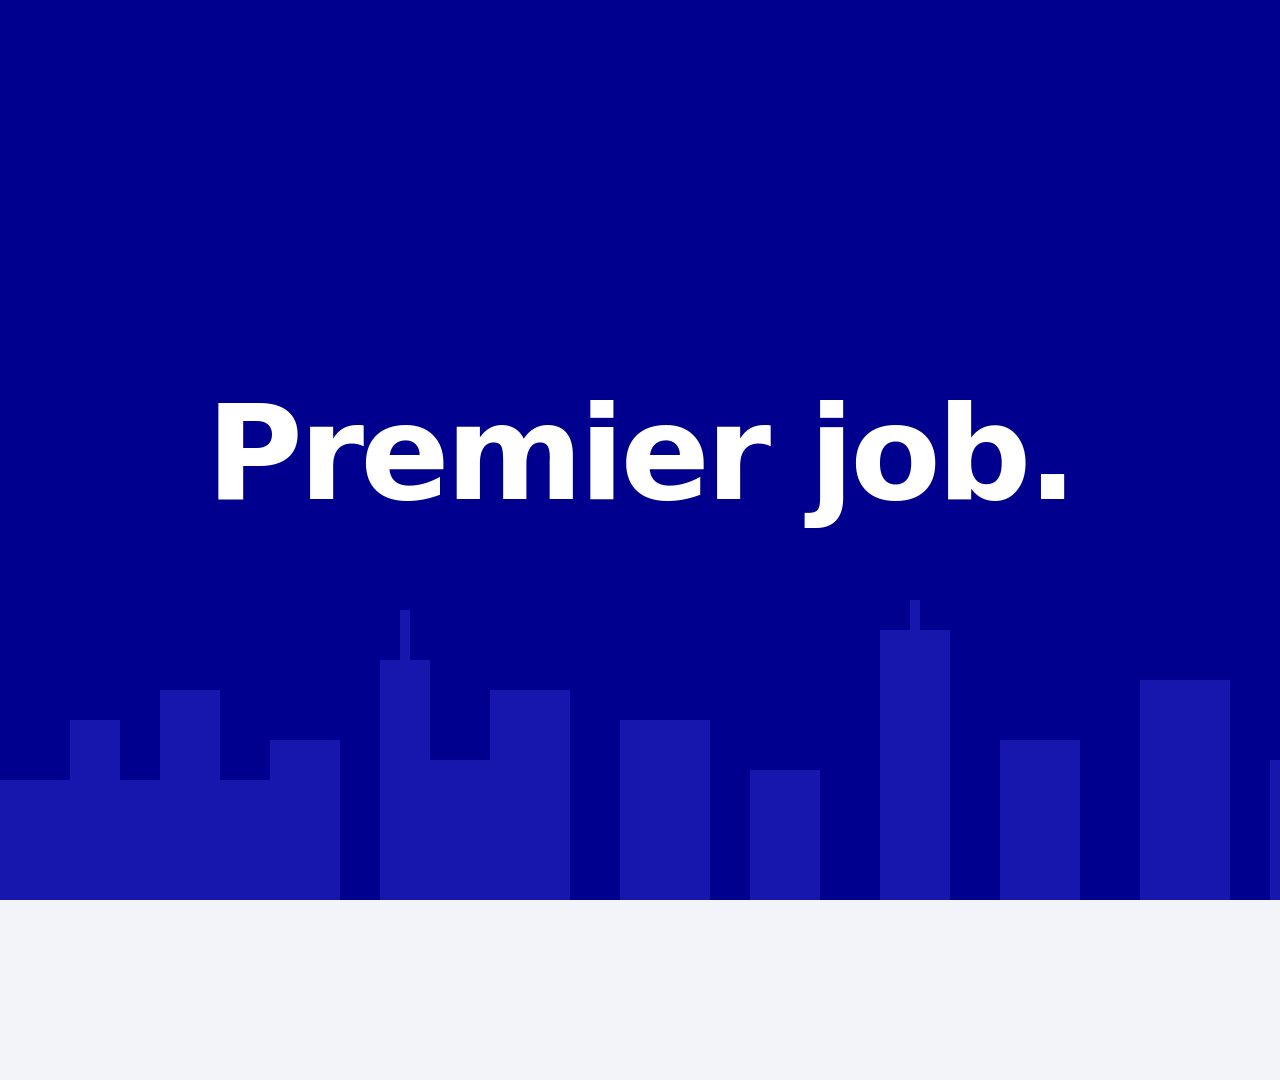
==== relais/motion/index.html @ 53fd3b64 "Add Relais by AXA motion design (29s MP4) and its source Frame-by-frame HTML animation rendered with" ====
<!doctype html>
<html lang="fr">
<head>
<meta charset="utf-8">
<title>Relais by AXA — Motion</title>
<style>
  :root {
    --axa: #00008F;
    --axa-deep: #00005B;
    --red: #FF1721;
    --ink: #0B0B3B;
    --muted: #5B5F7A;
    --paper: #F3F4FA;
  }
  * { box-sizing: border-box; margin: 0; padding: 0; }
  html, body { width: 1920px; height: 1080px; overflow: hidden; background: var(--paper); }
  body { font-family: "Inter", system-ui, sans-serif; color: var(--ink); -webkit-font-smoothing: antialiased; }
  #stage { position: absolute; inset: 0; overflow: hidden; background: var(--paper); }
  .abs { position: absolute; will-change: transform, opacity; }

  /* light background decor */
  #grid { inset: 0; background-image: radial-gradient(rgba(0,0,143,.10) 1.6px, transparent 1.6px); background-size: 36px 36px; }
  #blob { width: 1100px; height: 1100px; border-radius: 50%; background: radial-gradient(circle, rgba(0,0,143,.10), rgba(0,0,143,0) 65%); left: 0; top: 0; }
  #bignum { font-weight: 900; font-size: 560px; line-height: 1; color: rgba(0,0,143,.045); letter-spacing: -30px; top: 230px; }

  /* blue layer */
  #blue { inset: 0; background: var(--axa); z-index: 10; }
  #blue .sky { position: absolute; left: 0; right: 0; bottom: 0; height: 330px; opacity: .55; }
  #slash { z-index: 11; width: 260px; height: 2400px; background: var(--red); left: 0; top: -660px; }
  #slash2 { width: 2400px; height: 2400px; background: var(--axa); left: 0; top: -660px; }

  .word { font-weight: 800; color: #fff; font-size: 132px; letter-spacing: -4px; white-space: nowrap; }
  .mask { overflow: hidden; position: absolute; left: 0; right: 0; text-align: center; }
  .mask > div { display: inline-block; }
  .tagline { font-weight: 800; color: #fff; font-size: 104px; letter-spacing: -3px; line-height: 1.05; }
  .tagline em { font-style: normal; color: #fff; position: relative; }

  /* logo */
  .logo { color: #fff; }
  .logo .name { font-weight: 800; font-size: 200px; letter-spacing: -7px; line-height: 1; display: inline-block; vertical-align: top; }
  .logo .bar { display: inline-block; width: 44px; height: 168px; background: var(--red); transform: skewX(-18deg); margin-left: 34px; margin-top: 22px; vertical-align: top; transform-origin: bottom; }
  .logo .by { font-weight: 800; font-size: 64px; letter-spacing: -1px; margin-top: 4px; }

  /* phone */
  .phone { width: 408px; height: 852px; border-radius: 64px; background: #0E0E1A; padding: 14px;
           box-shadow: 0 60px 120px -30px rgba(0,0,80,.45), 0 30px 60px -30px rgba(0,0,0,.35), inset 0 0 0 2px #2A2A3A; }
  .phone .scr { position: relative; width: 380px; height: 824px; border-radius: 50px; overflow: hidden; background: #fff; }
  .phone .scr img { position: absolute; left: 0; top: 0; width: 380px; height: 824px; }
  .phone .island { position: absolute; left: 50%; top: 24px; width: 112px; height: 32px; margin-left: -56px; background: #0E0E1A; border-radius: 20px; z-index: 5; }
  .tap { width: 64px; height: 64px; margin: -32px 0 0 -32px; border-radius: 50%; background: rgba(255,23,33,.28); border: 3px solid rgba(255,23,33,.9); z-index: 6; }

  /* feature copy */
  .copy { width: 820px; top: 330px; }
  .copy .line { white-space: nowrap; }
  .copy .kicker { font-size: 26px; font-weight: 700; color: var(--red); letter-spacing: 1px; text-transform: uppercase; display: flex; align-items: center; gap: 18px; }
  .copy .kicker b { display: inline-block; width: 16px; height: 40px; background: var(--red); transform: skewX(-18deg); }
  .copy h2 { font-size: 74px; line-height: 1.02; font-weight: 800; letter-spacing: -3px; color: var(--axa); margin-top: 26px; }
  .copy p { font-size: 32px; line-height: 1.4; color: var(--muted); margin-top: 30px; font-weight: 500; }
  .line { display: block; }

  /* callouts */
  .callout { z-index: 5; background: #fff; border-radius: 26px; padding: 22px 28px; box-shadow: 0 30px 60px -20px rgba(0,0,90,.30); display: flex; gap: 18px; align-items: center; white-space: nowrap; }
  .callout .ic { width: 58px; height: 58px; border-radius: 18px; display: grid; place-items: center; font-size: 30px; font-weight: 800; color: #fff; flex: none; }
  .callout .t1 { font-size: 30px; font-weight: 800; color: var(--axa); letter-spacing: -.5px; }
  .callout .t2 { font-size: 20px; font-weight: 500; color: var(--muted); margin-top: 3px; }

  /* progress dots */
  #dots { left: 50%; bottom: 52px; transform: translateX(-50%); display: flex; gap: 12px; }
  #dots i { display: block; height: 8px; width: 8px; border-radius: 4px; background: rgba(0,0,143,.18); }

  /* outro */
  .outro-copy { color: #fff; }
  .outro-copy .tag { font-size: 60px; font-weight: 800; letter-spacing: -1.5px; line-height: 1.12; }
  .outro-copy .sub { font-size: 28px; font-weight: 500; opacity: .75; margin-top: 22px; }
  .pill { display: inline-block; margin-top: 46px; background: #fff; color: var(--axa); font-weight: 800; font-size: 28px; padding: 22px 44px; border-radius: 60px; }
</style>
</head>
<body>
<div id="stage">
  <!-- light scene background -->
  <div id="grid" class="abs"></div>
  <div id="blob" class="abs"></div>
  <div id="bignum" class="abs">01</div>

  <!-- feature copy blocks -->
  <div class="copy abs" id="c1">
    <div class="kicker"><b></b>01 · Ton moment de vie</div>
    <h2><span class="line">Une app qui</span><span class="line">s'adapte à toi.</span></h2>
    <p><span class="line">Premier appart, premier job, alternance,</span><span class="line">permis… Relais te propose la bonne</span><span class="line">protection au bon moment.</span></p>
  </div>
  <div class="copy abs" id="c2">
    <div class="kicker"><b></b>02 · Étape par étape</div>
    <h2><span class="line">Une étape à la fois.</span><span class="line">On s'occupe du reste.</span></h2>
    <p><span class="line">Tu vois ce qui est couvert, ce qu'il reste</span><span class="line">à faire, et tu souscris en un geste,</span><span class="line">seul·e ou à deux avec tes parents.</span></p>
  </div>
  <div class="copy abs" id="c3">
    <div class="kicker"><b></b>03 · Bouclier cyber</div>
    <h2><span class="line">Ta vie en ligne,</span><span class="line">sous surveillance.</span></h2>
    <p><span class="line">Fuite de données, mot de passe faible :</span><span class="line">Relais t'alerte et te dit quoi faire,</span><span class="line">dans l'ordre.</span></p>
  </div>
  <div class="copy abs" id="c4">
    <div class="kicker"><b></b>04 · J'ai un pépin</div>
    <h2><span class="line">Un problème ?</span><span class="line">C'est déclaré.</span></h2>
    <p><span class="line">Piratage, arnaque, dégât des eaux,</span><span class="line">accident : tu déclares en quelques taps</span><span class="line">et ta conseillère te rappelle.</span></p>
  </div>
  <div class="copy abs" id="c5">
    <div class="kicker"><b></b>05 · Espace famille</div>
    <h2><span class="line">Tes parents en relais.</span><span class="line">Toi aux commandes.</span></h2>
    <p><span class="line">Tu choisis ce qu'ils voient et qui paie</span><span class="line">quoi. Ton niveau d'autonomie grandit</span><span class="line">avec toi.</span></p>
  </div>

  <!-- outro side phones -->
  <div class="phone abs" id="phoneL"><div class="scr"><img src="screens/s05.png"></div><div class="island"></div></div>
  <div class="phone abs" id="phoneR"><div class="scr"><img src="screens/s15.png"></div><div class="island"></div></div>

  <!-- main phone -->
  <div class="phone abs" id="phone">
    <div class="scr" id="scr">
      <img id="s01" src="screens/s01.png"><img id="s02" src="screens/s02.png"><img id="s04" src="screens/s04.png">
      <img id="s06" src="screens/s06.png"><img id="s07" src="screens/s07.png"><img id="s08" src="screens/s08.png">
      <img id="s09" src="screens/s09.png"><img id="s10" src="screens/s10.png"><img id="s11" src="screens/s11.png">
      <img id="s12" src="screens/s12.png"><img id="s13" src="screens/s13.png">
      <div class="tap abs" id="tap"></div>
    </div>
    <div class="island"></div>
  </div>

  <!-- callouts -->
  <div class="callout abs" id="k1"><div class="ic" style="background:var(--axa)">5</div><div><div class="t1">moments de vie</div><div class="t2">ton app change avec toi</div></div></div>
  <div class="callout abs" id="k2"><div class="ic" style="background:var(--red)">€</div><div><div class="t1">2,20 €/mois</div><div class="t2">partagé avec Maman</div></div></div>
  <div class="callout abs" id="k3"><div class="ic" style="background:#FF8A00">!</div><div><div class="t1">2 alertes</div><div class="t2">Email · Mots de passe</div></div></div>
  <div class="callout abs" id="k4"><div class="ic" style="background:#1DB954">✓</div><div><div class="t1">Rappel en 2 min</div><div class="t2">par ta conseillère dédiée</div></div></div>
  <div class="callout abs" id="k5"><div class="ic" style="background:var(--axa);font-size:21px">30%</div><div><div class="t1">d'autonomie</div><div class="t2">Toi 19,80 € · Parents 45,20 €</div></div></div>

  <div id="dots" class="abs"><i></i><i></i><i></i><i></i><i></i></div>

  <!-- blue layer: intro + outro -->
  <div id="blue" class="abs">
    <svg class="sky" viewBox="0 0 1920 330" preserveAspectRatio="none">
      <path fill="#2B2BC9" d="M0 [base64]"/>
    </svg>
    <div class="mask abs" id="w1" style="top:400px"><div class="word">Premier appart.</div></div>
    <div class="mask abs" id="w2" style="top:400px"><div class="word">Premier job.</div></div>
    <div class="mask abs" id="w3" style="top:400px"><div class="word">Alternance.</div></div>
    <div class="mask abs" id="w4" style="top:400px"><div class="word">Permis.</div></div>
    <div class="mask abs" id="w5" style="top:400px"><div class="word">Départ à l'étranger.</div></div>
    <div class="mask abs" id="t1" style="top:360px"><div class="tagline">Ta vie change,</div></div>
    <div class="mask abs" id="t2" style="top:480px"><div class="tagline">ta protection aussi.</div></div>
    <div class="abs logo" id="logo" style="left:0;top:0">
      <div><span class="name">Relais</span><span class="bar" id="logobar"></span></div>
      <div class="by">by AXA</div>
    </div>
    <div class="abs" id="intro-sub" style="left:0;right:0;top:770px;text-align:center;color:#fff;font-size:34px;font-weight:500;opacity:.85">
      L'app qui t'accompagne de tes parents vers ton autonomie.
    </div>
    <div class="abs outro-copy" id="outro" style="left:170px;top:470px">
      <div class="tag">À toi de jouer.<br>On reste là.</div>
      <div class="sub">Relais t'accompagne pas à pas, à ton rythme.</div>
      <div class="pill">Bientôt sur iOS &amp; Android</div>
    </div>
  </div>
  <div id="slash2" class="abs"></div>
  <div id="slash" class="abs"></div>
</div>

<script>
const $ = id => document.getElementById(id);
const clamp = (v, a = 0, b = 1) => Math.min(b, Math.max(a, v));
const seg = (t, a, b) => clamp((t - a) / (b - a));
const lerp = (a, b, p) => a + (b - a) * p;
const eOut = p => 1 - Math.pow(1 - p, 3);
const eIn = p => p * p * p;
const eIO = p => p < .5 ? 4 * p * p * p : 1 - Math.pow(-2 * p + 2, 3) / 2;
const eBack = p => { const c = 1.7, c3 = c + 1; return 1 + c3 * Math.pow(p - 1, 3) + c * Math.pow(p - 1, 2); };
const set = (el, tf, op) => { el.style.transform = tf; if (op !== undefined) el.style.opacity = op; };

const DURATION = 29;
const PX = 380 / 285; // screen-sheet px -> phone px

// ---------- phone screen timeline ----------
// [time the transition starts, screen id, tap {x,y} in sheet px or null]
const flow = [
  [0,     's01', null],
  [7.55,  's02', [143, 524]],
  [9.55,  's04', [142, 192]],
  [11.7,  's06', [144, 155]],
  [12.75, 's07', [143, 467]],
  [13.65, 's08', [143, 469]],
  [14.55, 's09', null],
  [16.05, 's10', [144, 305]],
  [18.55, 's11', null],
  [20.05, 's12', [208, 184]],
  [22.55, 's13', null],
];
const SLIDE = 0.5, TAP = 0.45;
const allScreens = flow.map(f => f[1]);

function renderScreens(t) {
  let cur = 0;
  for (let i = 0; i < flow.length; i++) if (t >= flow[i][0]) cur = i;
  allScreens.forEach((id, i) => {
    const el = $(id);
    if (i === cur) {
      const p = i === 0 ? 1 : eIO(seg(t, flow[i][0], flow[i][0] + SLIDE));
      set(el, `translateX(${(1 - p) * 380}px)`, 1);
      el.style.zIndex = 2;
    } else if (i === cur - 1) {
      const p = eIO(seg(t, flow[cur][0], flow[cur][0] + SLIDE));
      set(el, `translateX(${-p * 120}px)`, 1 - p * 0.5);
      el.style.zIndex = 1;
    } else { el.style.opacity = 0; el.style.zIndex = 0; }
  });
  // tap ripple shortly before a transition
  const tap = $('tap'); tap.style.opacity = 0;
  for (const [time, , pos] of flow) {
    if (!pos) continue;
    const a = time - TAP, p = seg(t, a, time + 0.1);
    if (p > 0 && p < 1) {
      tap.style.left = pos[0] * PX + 'px'; tap.style.top = pos[1] * PX + 'px';
      const s = p < .4 ? lerp(1.4, .8, eOut(p / .4)) : lerp(.8, 1.6, (p - .4) / .6);
      set(tap, `scale(${s})`, p < .4 ? eOut(p / .4) : 1 - (p - .4) / .6);
    }
  }
}

// ---------- feature scenes ----------
const RIGHT = 1350, LEFT = 570, CY = 540;
// [start, end, phone side, copy id, callout id]
const scenes = [
  [6.0, 10.5, 'R', 'c1', 'k1'],
  [10.5, 14.5, 'L', 'c2', 'k2'],
  [14.5, 18.5, 'R', 'c3', 'k3'],
  [18.5, 22.5, 'L', 'c4', 'k4'],
  [22.5, 26.0, 'R', 'c5', 'k5'],
];
const calloutAt = { k1: 7.0, k2: 13.95, k3: 15.2, k4: 20.7, k5: 23.3 };
const calloutPos = {   // relative to phone centre
  k1: [130, 230], k2: [-470, 220], k3: [125, -230], k4: [-480, -90], k5: [125, 200],
};

function phoneX(t) {
  // move between sides at each scene boundary
  let x = RIGHT;
  for (let i = 1; i < scenes.length; i++) {
    const b = scenes[i][0];
    const from = scenes[i - 1][2] === 'R' ? RIGHT : LEFT;
    const to = scenes[i][2] === 'R' ? RIGHT : LEFT;
    if (t >= b - 0.35) x = lerp(from, to, eIO(seg(t, b - 0.35, b + 0.45)));
  }
  return x;
}

function renderCopy(t) {
  scenes.forEach(([a, b, side, id], i) => {
    const el = $(id);
    const x = side === 'R' ? 190 : 1020;
    el.style.left = x + 'px';
    const last = i === scenes.length - 1;
    const outP = last ? 0 : eIn(seg(t, b - 0.4, b));
    const lines = el.querySelectorAll('.kicker, .line');
    lines.forEach((ln, j) => {
      const p = eOut(seg(t, a + 0.25 + j * 0.06, a + 0.85 + j * 0.06));
      set(ln, `translateY(${(1 - p) * 50}px)`, p * (1 - outP));
    });
    el.style.transform = `translateX(${(side === 'R' ? -1 : 1) * outP * 60}px)`;
    el.style.opacity = t > a - 0.1 && t < b + 0.1 || last ? 1 : 0;
  });
  // big background number
  let idx = 0; scenes.forEach((s, i) => { if (t >= s[0]) idx = i; });
  const s = scenes[idx];
  const p = eOut(seg(t, s[0], s[0] + 0.9));
  const bn = $('bignum');
  bn.textContent = '0' + (idx + 1);
  bn.style.left = (s[2] === 'R' ? 1000 : 120) + 'px';
  set(bn, `translateY(${(1 - p) * 80}px)`, p);
  // dots
  [...$('dots').children].forEach((d, i) => {
    const on = i === idx;
    d.style.width = on ? '44px' : '8px';
    d.style.background = on ? 'var(--axa)' : 'rgba(0,0,143,.18)';
  });
}

function renderCallouts(t, px, py, phoneOp) {
  scenes.forEach(([a, b, side, , k]) => {
    const el = $(k);
    const at = calloutAt[k];
    const pin = eBack(seg(t, at, at + 0.55));
    const pout = k === 'k5' ? eIn(seg(t, 25.4, 25.8)) : eIn(seg(t, b - 0.45, b - 0.1));
    let [dx, dy] = calloutPos[k];
    const float = Math.sin((t - at) * 2.2) * 6;
    el.style.left = (px + dx) + 'px'; el.style.top = (py + dy) + 'px';
    set(el, `translateY(${float + (1 - clamp(pin)) * 40}px) scale(${lerp(.6, 1, pin) * (1 - pout * .3)})`,
        clamp(seg(t, at, at + 0.25)) * (1 - pout));
  });
}

// ---------- master render ----------
function render(t) {
  // ===== INTRO (blue) =====
  const words = ['w1', 'w2', 'w3', 'w4', 'w5'];
  const wStart = 0.25, wDur = 0.58;
  words.forEach((id, i) => {
    const a = wStart + i * wDur, inner = $(id).firstElementChild;
    const pin = eOut(seg(t, a, a + 0.28));
    const pout = eIn(seg(t, a + wDur - 0.16, a + wDur + 0.06));
    const isLast = i === words.length - 1;
    set(inner, `translateY(${(1 - pin) * 160 - (isLast ? 0 : pout * 160)}px)`, isLast ? 1 - eIn(seg(t, 3.15, 3.35)) : 1);
    $(id).style.opacity = t >= a && t < a + wDur + 0.1 + (isLast ? 0.3 : 0) ? 1 : 0;
    $(id).style.height = '170px';
  });
  ['t1', 't2'].forEach((id, i) => {
    const a = 3.35 + i * 0.18, inner = $(id).firstElementChild;
    const p = eOut(seg(t, a, a + 0.45));
    const out = eIn(seg(t, 4.55, 4.85));
    set(inner, `translateY(${(1 - p) * 130 - out * 130}px)`, 1);
    $(id).style.height = '125px';
    $(id).style.opacity = t > a && t < 4.9 ? 1 : 0;
  });

  // logo build 4.75 -> 6.0
  const logo = $('logo');
  const lp = eOut(seg(t, 4.75, 5.25));
  const logoOutro = eOut(seg(t, 26.55, 27.25));
  const inIntro = t < 6.3;
  if (inIntro) {
    logo.style.left = '0px'; logo.style.right = '0px'; logo.style.top = '330px'; logo.style.textAlign = 'center';
    set(logo, `translateY(${(1 - lp) * 60}px) scale(${lerp(.92, 1, lp)})`, lp);
  } else {
    logo.style.left = '170px'; logo.style.right = 'auto'; logo.style.top = '170px'; logo.style.textAlign = 'left';
    set(logo, `translateY(${(1 - logoOutro) * 50}px) scale(.82)`, logoOutro);
    logo.style.transformOrigin = 'left top';
  }
  const bar = $('logobar');
  const bp = inIntro ? eBack(seg(t, 4.95, 5.35)) : eBack(seg(t, 26.8, 27.2));
  bar.style.transform = `skewX(-18deg) scaleY(${bp})`;
  const sub = $('intro-sub');
  set(sub, `translateY(${(1 - eOut(seg(t, 5.15, 5.6))) * 30}px)`, eOut(seg(t, 5.15, 5.6)) * (t < 6.3 ? 1 : 0));

  // blue layer: wipe out at 5.85 -> 6.35 (diagonal red slash), wipe back at 25.8 -> 26.4
  const blue = $('blue'), slash = $('slash'), slash2 = $('slash2');
  const wipeOut = eIO(seg(t, 5.85, 6.45));
  const wipeIn = eIO(seg(t, 25.75, 26.45));
  slash2.style.opacity = 0;
  if (t < 6.5) {
    blue.style.clipPath = `polygon(${wipeOut * 2600 - 400}px 0, 1920px 0, 1920px 1080px, ${wipeOut * 2600 - 750}px 1080px)`;
    slash.style.opacity = wipeOut > 0 && wipeOut < 1 ? 1 : 0;
    set(slash, `translateX(${wipeOut * 2600 - 560}px) skewX(-18deg)`);
  } else if (t >= 25.75) {
    const x = 2350 - wipeIn * 2700;
    blue.style.clipPath = `polygon(${x + 350}px 0, 1920px 0, 1920px 1080px, ${x}px 1080px)`;
    slash.style.opacity = wipeIn > 0 && wipeIn < 1 ? 1 : 0;
    set(slash, `translateX(${x - 30}px) skewX(-18deg)`);
  } else {
    blue.style.clipPath = 'polygon(2000px 0, 2000px 0, 2000px 1080px, 2000px 1080px)';
    slash.style.opacity = 0;
  }
  // skyline + intro elements only in intro; outro copy only in outro
  blue.querySelector('.sky').style.opacity = t < 6.5 ? .55 : .35;
  const oc = $('outro');
  const op = eOut(seg(t, 26.9, 27.5));
  set(oc, `translateY(${(1 - op) * 40}px)`, t > 25 ? op : 0);
  oc.querySelector('.pill').style.opacity = eOut(seg(t, 27.35, 27.8));

  // ===== FEATURE SCENES =====
  // phone flies in 5.9 -> 6.7
  const fly = eOut(seg(t, 5.95, 6.85));
  let px = phoneX(t), py = CY + (1 - fly) * 900;
  let rot = (1 - fly) * 12;
  let scale = 1;
  // outro: phone to centre-right with siblings, above the blue
  const o = eIO(seg(t, 25.95, 26.85));
  const OX = 1330;
  px = lerp(px, OX, o); scale = lerp(1, .9, o);
  const ph = $('phone');
  ph.style.left = (px - 204) + 'px'; ph.style.top = (py - 426) + 'px';
  set(ph, `rotate(${rot}deg) scale(${scale})`, 1);
  ph.style.zIndex = t > 25.9 ? 30 : 3;
  // swap main screen to home for the outro hero
  if (t > 26.2) { allScreens.forEach(id => { $(id).style.opacity = id === 's04' ? 1 : 0; $(id).style.transform = 'none'; $(id).style.zIndex = id === 's04' ? 3 : 0; }); $('tap').style.opacity = 0; }
  else renderScreens(t);
  // side phones in outro
  const sp = eOut(seg(t, 26.6, 27.4));
  [['phoneL', -1], ['phoneR', 1]].forEach(([id, s]) => {
    const el = $(id);
    el.style.left = (OX - 204) + 'px'; el.style.top = (CY - 426) + 'px';
    el.style.zIndex = 29;
    set(el, `translateX(${s * sp * 300}px) translateY(${sp * 40}px) rotate(${s * sp * 9}deg) scale(.8)`, t > 26.4 ? clamp(sp * 2) : 0);
  });
  // gentle idle float on outro
  if (t > 27.4) {
    const f = Math.sin((t - 27.4) * 1.6) * 8;
    ph.style.transform += ` translateY(${f}px)`;
  }

  renderCopy(t);
  renderCallouts(t, px, py, fly);
  const featVis = t > 5.8 && t < 26.6 ? 1 : 0;
  scenes.forEach(s => { if (!featVis) $(s[3]).style.opacity = 0; });
  $('dots').style.opacity = clamp(seg(t, 6.3, 6.8)) * (1 - seg(t, 25.6, 25.9));
  $('bignum').style.opacity = featVis ? $('bignum').style.opacity : 0;
  // background blob drifts with phone
  const bl = $('blob');
  bl.style.left = (px - 550) + 'px'; bl.style.top = (CY - 550) + 'px';

  // fade to blue at the very end
  $('stage').style.filter = 'none';
}

window.render = render;
window.DURATION = DURATION;
const q = new URLSearchParams(location.search);
if (q.has('t')) render(parseFloat(q.get('t')));
else { // live preview loop
  const t0 = performance.now();
  const loop = () => { render(((performance.now() - t0) / 1000) % DURATION); requestAnimationFrame(loop); };
  loop();
}
</script>
</body>
</html>
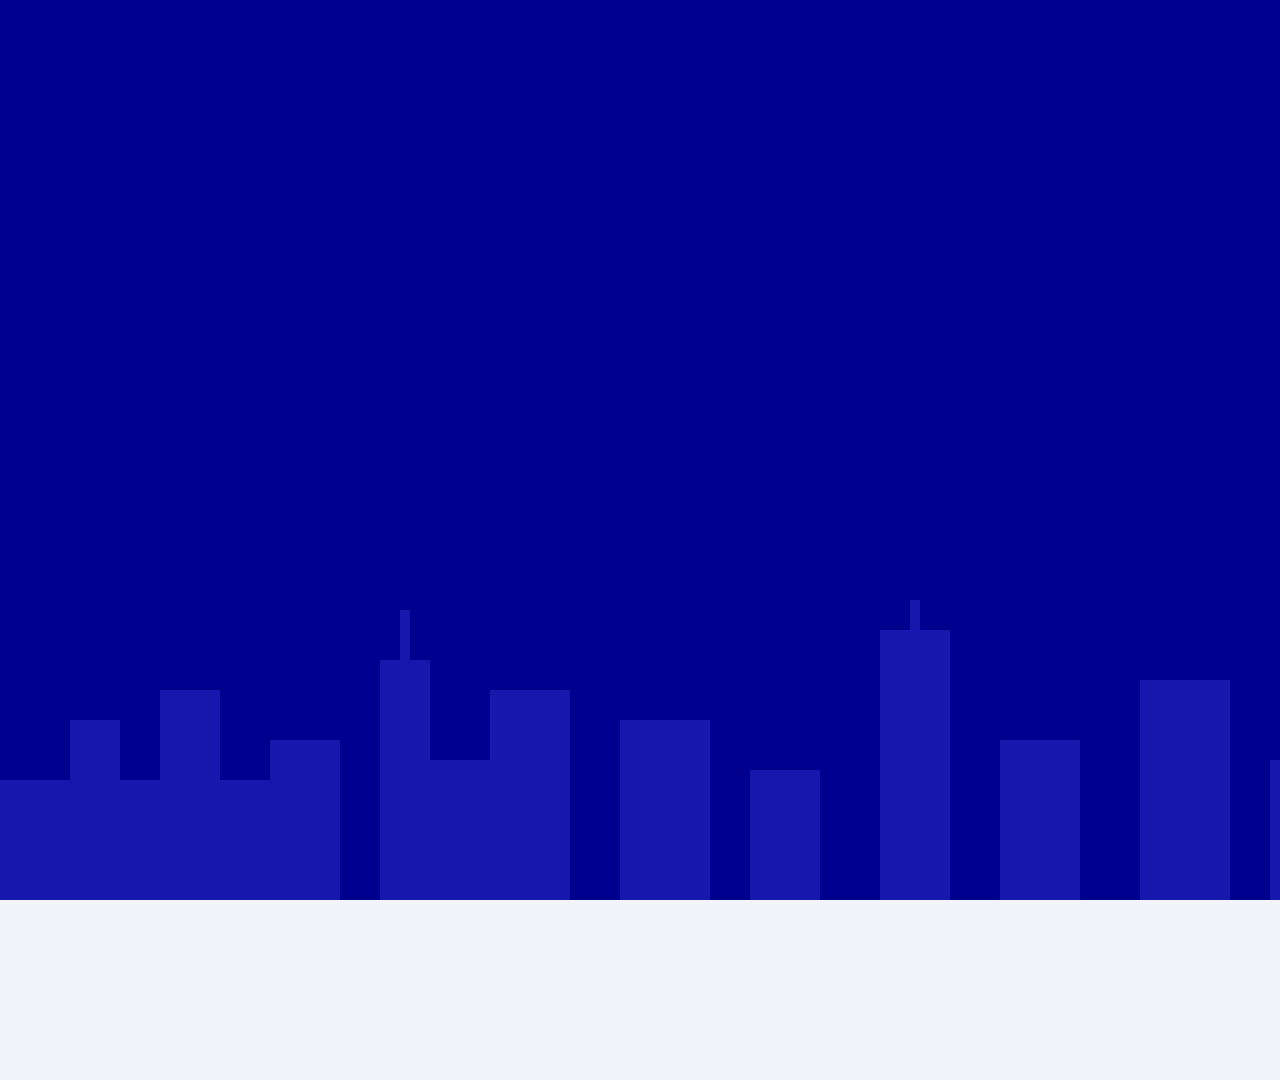
==== commit c6caf5cd: "Relais motion: fewer words, slower pacing Keep only key notions (one short title per scene), drop pa" ====
--- a/relais/motion/index.html
+++ b/relais/motion/index.html
@@ -6,10 +6,8 @@
 <style>
   :root {
     --axa: #00008F;
-    --axa-deep: #00005B;
     --red: #FF1721;
     --ink: #0B0B3B;
-    --muted: #5B5F7A;
     --paper: #F3F4FA;
   }
   * { box-sizing: border-box; margin: 0; padding: 0; }
@@ -27,13 +25,11 @@
   #blue { inset: 0; background: var(--axa); z-index: 10; }
   #blue .sky { position: absolute; left: 0; right: 0; bottom: 0; height: 330px; opacity: .55; }
   #slash { z-index: 11; width: 260px; height: 2400px; background: var(--red); left: 0; top: -660px; }
-  #slash2 { width: 2400px; height: 2400px; background: var(--axa); left: 0; top: -660px; }
-
-  .word { font-weight: 800; color: #fff; font-size: 132px; letter-spacing: -4px; white-space: nowrap; }
+
+  .word { font-weight: 800; color: #fff; font-size: 140px; letter-spacing: -4px; white-space: nowrap; }
   .mask { overflow: hidden; position: absolute; left: 0; right: 0; text-align: center; }
   .mask > div { display: inline-block; }
-  .tagline { font-weight: 800; color: #fff; font-size: 104px; letter-spacing: -3px; line-height: 1.05; }
-  .tagline em { font-style: normal; color: #fff; position: relative; }
+  .tagline { font-weight: 800; color: #fff; font-size: 110px; letter-spacing: -3px; line-height: 1.05; }
 
   /* logo */
   .logo { color: #fff; }
@@ -49,20 +45,12 @@
   .phone .island { position: absolute; left: 50%; top: 24px; width: 112px; height: 32px; margin-left: -56px; background: #0E0E1A; border-radius: 20px; z-index: 5; }
   .tap { width: 64px; height: 64px; margin: -32px 0 0 -32px; border-radius: 50%; background: rgba(255,23,33,.28); border: 3px solid rgba(255,23,33,.9); z-index: 6; }
 
-  /* feature copy */
-  .copy { width: 820px; top: 330px; }
-  .copy .line { white-space: nowrap; }
-  .copy .kicker { font-size: 26px; font-weight: 700; color: var(--red); letter-spacing: 1px; text-transform: uppercase; display: flex; align-items: center; gap: 18px; }
-  .copy .kicker b { display: inline-block; width: 16px; height: 40px; background: var(--red); transform: skewX(-18deg); }
-  .copy h2 { font-size: 74px; line-height: 1.02; font-weight: 800; letter-spacing: -3px; color: var(--axa); margin-top: 26px; }
-  .copy p { font-size: 32px; line-height: 1.4; color: var(--muted); margin-top: 30px; font-weight: 500; }
-  .line { display: block; }
-
-  /* callouts */
-  .callout { z-index: 5; background: #fff; border-radius: 26px; padding: 22px 28px; box-shadow: 0 30px 60px -20px rgba(0,0,90,.30); display: flex; gap: 18px; align-items: center; white-space: nowrap; }
-  .callout .ic { width: 58px; height: 58px; border-radius: 18px; display: grid; place-items: center; font-size: 30px; font-weight: 800; color: #fff; flex: none; }
-  .callout .t1 { font-size: 30px; font-weight: 800; color: var(--axa); letter-spacing: -.5px; }
-  .callout .t2 { font-size: 20px; font-weight: 500; color: var(--muted); margin-top: 3px; }
+  /* feature copy: number + key notion only */
+  .copy { width: 820px; top: 400px; }
+  .copy .num { font-size: 30px; font-weight: 800; color: var(--red); letter-spacing: 1px; display: flex; align-items: center; gap: 18px; }
+  .copy .num b { display: inline-block; width: 16px; height: 42px; background: var(--red); transform: skewX(-18deg); }
+  .copy h2 { font-size: 104px; line-height: 1.02; font-weight: 800; letter-spacing: -4px; color: var(--axa); margin-top: 26px; }
+  .copy .line { display: block; white-space: nowrap; }
 
   /* progress dots */
   #dots { left: 50%; bottom: 52px; transform: translateX(-50%); display: flex; gap: 12px; }
@@ -70,43 +58,30 @@
 
   /* outro */
   .outro-copy { color: #fff; }
-  .outro-copy .tag { font-size: 60px; font-weight: 800; letter-spacing: -1.5px; line-height: 1.12; }
-  .outro-copy .sub { font-size: 28px; font-weight: 500; opacity: .75; margin-top: 22px; }
-  .pill { display: inline-block; margin-top: 46px; background: #fff; color: var(--axa); font-weight: 800; font-size: 28px; padding: 22px 44px; border-radius: 60px; }
+  .outro-copy .tag { font-size: 72px; font-weight: 800; letter-spacing: -2px; line-height: 1.1; }
 </style>
 </head>
 <body>
 <div id="stage">
-  <!-- light scene background -->
   <div id="grid" class="abs"></div>
   <div id="blob" class="abs"></div>
   <div id="bignum" class="abs">01</div>
 
-  <!-- feature copy blocks -->
   <div class="copy abs" id="c1">
-    <div class="kicker"><b></b>01 · Ton moment de vie</div>
-    <h2><span class="line">Une app qui</span><span class="line">s'adapte à toi.</span></h2>
-    <p><span class="line">Premier appart, premier job, alternance,</span><span class="line">permis… Relais te propose la bonne</span><span class="line">protection au bon moment.</span></p>
+    <div class="num"><b></b>01</div>
+    <h2><span class="line">Avance</span><span class="line">étape par étape.</span></h2>
   </div>
   <div class="copy abs" id="c2">
-    <div class="kicker"><b></b>02 · Étape par étape</div>
-    <h2><span class="line">Une étape à la fois.</span><span class="line">On s'occupe du reste.</span></h2>
-    <p><span class="line">Tu vois ce qui est couvert, ce qu'il reste</span><span class="line">à faire, et tu souscris en un geste,</span><span class="line">seul·e ou à deux avec tes parents.</span></p>
+    <div class="num"><b></b>02</div>
+    <h2><span class="line">Ton bouclier</span><span class="line">cyber.</span></h2>
   </div>
   <div class="copy abs" id="c3">
-    <div class="kicker"><b></b>03 · Bouclier cyber</div>
-    <h2><span class="line">Ta vie en ligne,</span><span class="line">sous surveillance.</span></h2>
-    <p><span class="line">Fuite de données, mot de passe faible :</span><span class="line">Relais t'alerte et te dit quoi faire,</span><span class="line">dans l'ordre.</span></p>
+    <div class="num"><b></b>03</div>
+    <h2><span class="line">Un pépin ?</span><span class="line">On gère.</span></h2>
   </div>
   <div class="copy abs" id="c4">
-    <div class="kicker"><b></b>04 · J'ai un pépin</div>
-    <h2><span class="line">Un problème ?</span><span class="line">C'est déclaré.</span></h2>
-    <p><span class="line">Piratage, arnaque, dégât des eaux,</span><span class="line">accident : tu déclares en quelques taps</span><span class="line">et ta conseillère te rappelle.</span></p>
-  </div>
-  <div class="copy abs" id="c5">
-    <div class="kicker"><b></b>05 · Espace famille</div>
-    <h2><span class="line">Tes parents en relais.</span><span class="line">Toi aux commandes.</span></h2>
-    <p><span class="line">Tu choisis ce qu'ils voient et qui paie</span><span class="line">quoi. Ton niveau d'autonomie grandit</span><span class="line">avec toi.</span></p>
+    <div class="num"><b></b>04</div>
+    <h2><span class="line">Tes parents</span><span class="line">en relais.</span></h2>
   </div>
 
   <!-- outro side phones -->
@@ -116,23 +91,16 @@
   <!-- main phone -->
   <div class="phone abs" id="phone">
     <div class="scr" id="scr">
-      <img id="s01" src="screens/s01.png"><img id="s02" src="screens/s02.png"><img id="s04" src="screens/s04.png">
-      <img id="s06" src="screens/s06.png"><img id="s07" src="screens/s07.png"><img id="s08" src="screens/s08.png">
-      <img id="s09" src="screens/s09.png"><img id="s10" src="screens/s10.png"><img id="s11" src="screens/s11.png">
-      <img id="s12" src="screens/s12.png"><img id="s13" src="screens/s13.png">
+      <img id="s02" src="screens/s02.png"><img id="s04" src="screens/s04.png"><img id="s06" src="screens/s06.png">
+      <img id="s09" src="screens/s09.png"><img id="s10" src="screens/s10.png">
+      <img id="s11" src="screens/s11.png"><img id="s12" src="screens/s12.png">
+      <img id="s13" src="screens/s13.png">
       <div class="tap abs" id="tap"></div>
     </div>
     <div class="island"></div>
   </div>
 
-  <!-- callouts -->
-  <div class="callout abs" id="k1"><div class="ic" style="background:var(--axa)">5</div><div><div class="t1">moments de vie</div><div class="t2">ton app change avec toi</div></div></div>
-  <div class="callout abs" id="k2"><div class="ic" style="background:var(--red)">€</div><div><div class="t1">2,20 €/mois</div><div class="t2">partagé avec Maman</div></div></div>
-  <div class="callout abs" id="k3"><div class="ic" style="background:#FF8A00">!</div><div><div class="t1">2 alertes</div><div class="t2">Email · Mots de passe</div></div></div>
-  <div class="callout abs" id="k4"><div class="ic" style="background:#1DB954">✓</div><div><div class="t1">Rappel en 2 min</div><div class="t2">par ta conseillère dédiée</div></div></div>
-  <div class="callout abs" id="k5"><div class="ic" style="background:var(--axa);font-size:21px">30%</div><div><div class="t1">d'autonomie</div><div class="t2">Toi 19,80 € · Parents 45,20 €</div></div></div>
-
-  <div id="dots" class="abs"><i></i><i></i><i></i><i></i><i></i></div>
+  <div id="dots" class="abs"><i></i><i></i><i></i><i></i></div>
 
   <!-- blue layer: intro + outro -->
   <div id="blue" class="abs">
@@ -141,25 +109,17 @@
     </svg>
     <div class="mask abs" id="w1" style="top:400px"><div class="word">Premier appart.</div></div>
     <div class="mask abs" id="w2" style="top:400px"><div class="word">Premier job.</div></div>
-    <div class="mask abs" id="w3" style="top:400px"><div class="word">Alternance.</div></div>
-    <div class="mask abs" id="w4" style="top:400px"><div class="word">Permis.</div></div>
-    <div class="mask abs" id="w5" style="top:400px"><div class="word">Départ à l'étranger.</div></div>
-    <div class="mask abs" id="t1" style="top:360px"><div class="tagline">Ta vie change,</div></div>
+    <div class="mask abs" id="w3" style="top:400px"><div class="word">Permis.</div></div>
+    <div class="mask abs" id="t1" style="top:355px"><div class="tagline">Ta vie change,</div></div>
     <div class="mask abs" id="t2" style="top:480px"><div class="tagline">ta protection aussi.</div></div>
     <div class="abs logo" id="logo" style="left:0;top:0">
       <div><span class="name">Relais</span><span class="bar" id="logobar"></span></div>
       <div class="by">by AXA</div>
     </div>
-    <div class="abs" id="intro-sub" style="left:0;right:0;top:770px;text-align:center;color:#fff;font-size:34px;font-weight:500;opacity:.85">
-      L'app qui t'accompagne de tes parents vers ton autonomie.
+    <div class="abs outro-copy" id="outro" style="left:170px;top:520px">
+      <div class="tag">À toi de jouer.<br>On reste là.</div>
     </div>
-    <div class="abs outro-copy" id="outro" style="left:170px;top:470px">
-      <div class="tag">À toi de jouer.<br>On reste là.</div>
-      <div class="sub">Relais t'accompagne pas à pas, à ton rythme.</div>
-      <div class="pill">Bientôt sur iOS &amp; Android</div>
-    </div>
-  </div>
-  <div id="slash2" class="abs"></div>
+  </div>
   <div id="slash" class="abs"></div>
 </div>
 
@@ -171,28 +131,40 @@
 const eOut = p => 1 - Math.pow(1 - p, 3);
 const eIn = p => p * p * p;
 const eIO = p => p < .5 ? 4 * p * p * p : 1 - Math.pow(-2 * p + 2, 3) / 2;
-const eBack = p => { const c = 1.7, c3 = c + 1; return 1 + c3 * Math.pow(p - 1, 3) + c * Math.pow(p - 1, 2); };
+const eBack = p => { const c = 1.4, c3 = c + 1; return 1 + c3 * Math.pow(p - 1, 3) + c * Math.pow(p - 1, 2); };
 const set = (el, tf, op) => { el.style.transform = tf; if (op !== undefined) el.style.opacity = op; };
 
-const DURATION = 29;
+const DURATION = 30;
 const PX = 380 / 285; // screen-sheet px -> phone px
 
+// ---------- timing ----------
+const WORD = 0.95;                 // each life-moment word
+const TAG_IN = 3.15, TAG_OUT = 5.3; // "Ta vie change, ta protection aussi."
+const LOGO_IN = 5.45;              // logo build
+const WIPE = 7.1;                  // blue wipes out to the app scenes
+const S = 1.2;                     // scene start offset after wipe
+// [start, end, phone side, copy id]
+const scenes = [
+  [7.4, 12.6, 'R', 'c1'],
+  [12.6, 17.2, 'L', 'c2'],
+  [17.2, 21.8, 'R', 'c3'],
+  [21.8, 25.9, 'L', 'c4'],
+];
+const OUTRO = 25.9;
+
 // ---------- phone screen timeline ----------
-// [time the transition starts, screen id, tap {x,y} in sheet px or null]
+// [time the slide starts, screen id, tap {x,y} in sheet px or null]
 const flow = [
-  [0,     's01', null],
-  [7.55,  's02', [143, 524]],
-  [9.55,  's04', [142, 192]],
-  [11.7,  's06', [144, 155]],
-  [12.75, 's07', [143, 467]],
-  [13.65, 's08', [143, 469]],
-  [14.55, 's09', null],
-  [16.05, 's10', [144, 305]],
-  [18.55, 's11', null],
-  [20.05, 's12', [208, 184]],
-  [22.55, 's13', null],
+  [0,     's02', null],
+  [9.3,   's04', [142, 192]],
+  [11.0,  's06', [144, 155]],
+  [12.7,  's09', null],
+  [14.9,  's10', [144, 305]],
+  [17.3,  's11', null],
+  [19.5,  's12', [208, 184]],
+  [21.9,  's13', null],
 ];
-const SLIDE = 0.5, TAP = 0.45;
+const SLIDE = 0.7, TAP = 0.6;
 const allScreens = flow.map(f => f[1]);
 
 function renderScreens(t) {
@@ -210,11 +182,10 @@
       el.style.zIndex = 1;
     } else { el.style.opacity = 0; el.style.zIndex = 0; }
   });
-  // tap ripple shortly before a transition
   const tap = $('tap'); tap.style.opacity = 0;
   for (const [time, , pos] of flow) {
     if (!pos) continue;
-    const a = time - TAP, p = seg(t, a, time + 0.1);
+    const p = seg(t, time - TAP, time + 0.15);
     if (p > 0 && p < 1) {
       tap.style.left = pos[0] * PX + 'px'; tap.style.top = pos[1] * PX + 'px';
       const s = p < .4 ? lerp(1.4, .8, eOut(p / .4)) : lerp(.8, 1.6, (p - .4) / .6);
@@ -224,28 +195,15 @@
 }
 
 // ---------- feature scenes ----------
-const RIGHT = 1350, LEFT = 570, CY = 540;
-// [start, end, phone side, copy id, callout id]
-const scenes = [
-  [6.0, 10.5, 'R', 'c1', 'k1'],
-  [10.5, 14.5, 'L', 'c2', 'k2'],
-  [14.5, 18.5, 'R', 'c3', 'k3'],
-  [18.5, 22.5, 'L', 'c4', 'k4'],
-  [22.5, 26.0, 'R', 'c5', 'k5'],
-];
-const calloutAt = { k1: 7.0, k2: 13.95, k3: 15.2, k4: 20.7, k5: 23.3 };
-const calloutPos = {   // relative to phone centre
-  k1: [130, 230], k2: [-470, 220], k3: [125, -230], k4: [-480, -90], k5: [125, 200],
-};
+const RIGHT = 1350, LEFT = 570, CY = 540, MOVE = 1.0;
 
 function phoneX(t) {
-  // move between sides at each scene boundary
-  let x = RIGHT;
+  let x = scenes[0][2] === 'R' ? RIGHT : LEFT;
   for (let i = 1; i < scenes.length; i++) {
     const b = scenes[i][0];
     const from = scenes[i - 1][2] === 'R' ? RIGHT : LEFT;
     const to = scenes[i][2] === 'R' ? RIGHT : LEFT;
-    if (t >= b - 0.35) x = lerp(from, to, eIO(seg(t, b - 0.35, b + 0.45)));
+    if (t >= b - MOVE / 2) x = lerp(from, to, eIO(seg(t, b - MOVE / 2, b + MOVE / 2)));
   }
   return x;
 }
@@ -253,27 +211,23 @@
 function renderCopy(t) {
   scenes.forEach(([a, b, side, id], i) => {
     const el = $(id);
-    const x = side === 'R' ? 190 : 1020;
-    el.style.left = x + 'px';
+    el.style.left = (side === 'R' ? 200 : 1010) + 'px';
     const last = i === scenes.length - 1;
-    const outP = last ? 0 : eIn(seg(t, b - 0.4, b));
-    const lines = el.querySelectorAll('.kicker, .line');
-    lines.forEach((ln, j) => {
-      const p = eOut(seg(t, a + 0.25 + j * 0.06, a + 0.85 + j * 0.06));
-      set(ln, `translateY(${(1 - p) * 50}px)`, p * (1 - outP));
+    const outP = last ? 0 : eIn(seg(t, b - 0.55, b - 0.05));
+    el.querySelectorAll('.num, .line').forEach((ln, j) => {
+      const p = eOut(seg(t, a + 0.35 + j * 0.12, a + 1.15 + j * 0.12));
+      set(ln, `translateY(${(1 - p) * 60}px)`, p * (1 - outP));
     });
     el.style.transform = `translateX(${(side === 'R' ? -1 : 1) * outP * 60}px)`;
-    el.style.opacity = t > a - 0.1 && t < b + 0.1 || last ? 1 : 0;
-  });
-  // big background number
+    el.style.opacity = (t > a - 0.1 && t < b + 0.1) || (last && t < OUTRO + 0.8) ? 1 : 0;
+  });
   let idx = 0; scenes.forEach((s, i) => { if (t >= s[0]) idx = i; });
   const s = scenes[idx];
-  const p = eOut(seg(t, s[0], s[0] + 0.9));
+  const p = eOut(seg(t, s[0], s[0] + 1.2));
   const bn = $('bignum');
   bn.textContent = '0' + (idx + 1);
   bn.style.left = (s[2] === 'R' ? 1000 : 120) + 'px';
-  set(bn, `translateY(${(1 - p) * 80}px)`, p);
-  // dots
+  set(bn, `translateY(${(1 - p) * 80}px)`, t > WIPE && t < OUTRO + 0.6 ? p : 0);
   [...$('dots').children].forEach((d, i) => {
     const on = i === idx;
     d.style.width = on ? '44px' : '8px';
@@ -281,72 +235,51 @@
   });
 }
 
-function renderCallouts(t, px, py, phoneOp) {
-  scenes.forEach(([a, b, side, , k]) => {
-    const el = $(k);
-    const at = calloutAt[k];
-    const pin = eBack(seg(t, at, at + 0.55));
-    const pout = k === 'k5' ? eIn(seg(t, 25.4, 25.8)) : eIn(seg(t, b - 0.45, b - 0.1));
-    let [dx, dy] = calloutPos[k];
-    const float = Math.sin((t - at) * 2.2) * 6;
-    el.style.left = (px + dx) + 'px'; el.style.top = (py + dy) + 'px';
-    set(el, `translateY(${float + (1 - clamp(pin)) * 40}px) scale(${lerp(.6, 1, pin) * (1 - pout * .3)})`,
-        clamp(seg(t, at, at + 0.25)) * (1 - pout));
-  });
-}
-
 // ---------- master render ----------
 function render(t) {
   // ===== INTRO (blue) =====
-  const words = ['w1', 'w2', 'w3', 'w4', 'w5'];
-  const wStart = 0.25, wDur = 0.58;
-  words.forEach((id, i) => {
-    const a = wStart + i * wDur, inner = $(id).firstElementChild;
-    const pin = eOut(seg(t, a, a + 0.28));
-    const pout = eIn(seg(t, a + wDur - 0.16, a + wDur + 0.06));
-    const isLast = i === words.length - 1;
-    set(inner, `translateY(${(1 - pin) * 160 - (isLast ? 0 : pout * 160)}px)`, isLast ? 1 - eIn(seg(t, 3.15, 3.35)) : 1);
-    $(id).style.opacity = t >= a && t < a + wDur + 0.1 + (isLast ? 0.3 : 0) ? 1 : 0;
-    $(id).style.height = '170px';
+  ['w1', 'w2', 'w3'].forEach((id, i) => {
+    const a = 0.3 + i * WORD, inner = $(id).firstElementChild;
+    const pin = eOut(seg(t, a, a + 0.4));
+    const pout = eIn(seg(t, a + WORD - 0.25, a + WORD));
+    set(inner, `translateY(${(1 - pin) * 170 - pout * 170}px)`, 1);
+    $(id).style.height = '180px';
+    $(id).style.opacity = t >= a && t < a + WORD ? 1 : 0;
   });
   ['t1', 't2'].forEach((id, i) => {
-    const a = 3.35 + i * 0.18, inner = $(id).firstElementChild;
-    const p = eOut(seg(t, a, a + 0.45));
-    const out = eIn(seg(t, 4.55, 4.85));
-    set(inner, `translateY(${(1 - p) * 130 - out * 130}px)`, 1);
-    $(id).style.height = '125px';
-    $(id).style.opacity = t > a && t < 4.9 ? 1 : 0;
-  });
-
-  // logo build 4.75 -> 6.0
+    const a = TAG_IN + i * 0.25, inner = $(id).firstElementChild;
+    const p = eOut(seg(t, a, a + 0.6));
+    const out = eIn(seg(t, TAG_OUT - 0.3, TAG_OUT));
+    set(inner, `translateY(${(1 - p) * 135 - out * 135}px)`, 1);
+    $(id).style.height = '130px';
+    $(id).style.opacity = t > a && t < TAG_OUT ? 1 : 0;
+  });
+
   const logo = $('logo');
-  const lp = eOut(seg(t, 4.75, 5.25));
-  const logoOutro = eOut(seg(t, 26.55, 27.25));
-  const inIntro = t < 6.3;
+  const inIntro = t < WIPE + 0.5;
+  const lp = eOut(seg(t, LOGO_IN, LOGO_IN + 0.6));
+  const lo = eOut(seg(t, OUTRO + 1.0, OUTRO + 1.7));
   if (inIntro) {
-    logo.style.left = '0px'; logo.style.right = '0px'; logo.style.top = '330px'; logo.style.textAlign = 'center';
+    logo.style.left = '0px'; logo.style.right = '0px'; logo.style.top = '390px'; logo.style.textAlign = 'center';
+    logo.style.transformOrigin = 'center';
     set(logo, `translateY(${(1 - lp) * 60}px) scale(${lerp(.92, 1, lp)})`, lp);
   } else {
-    logo.style.left = '170px'; logo.style.right = 'auto'; logo.style.top = '170px'; logo.style.textAlign = 'left';
-    set(logo, `translateY(${(1 - logoOutro) * 50}px) scale(.82)`, logoOutro);
+    logo.style.left = '170px'; logo.style.right = 'auto'; logo.style.top = '220px'; logo.style.textAlign = 'left';
     logo.style.transformOrigin = 'left top';
-  }
-  const bar = $('logobar');
-  const bp = inIntro ? eBack(seg(t, 4.95, 5.35)) : eBack(seg(t, 26.8, 27.2));
-  bar.style.transform = `skewX(-18deg) scaleY(${bp})`;
-  const sub = $('intro-sub');
-  set(sub, `translateY(${(1 - eOut(seg(t, 5.15, 5.6))) * 30}px)`, eOut(seg(t, 5.15, 5.6)) * (t < 6.3 ? 1 : 0));
-
-  // blue layer: wipe out at 5.85 -> 6.35 (diagonal red slash), wipe back at 25.8 -> 26.4
-  const blue = $('blue'), slash = $('slash'), slash2 = $('slash2');
-  const wipeOut = eIO(seg(t, 5.85, 6.45));
-  const wipeIn = eIO(seg(t, 25.75, 26.45));
-  slash2.style.opacity = 0;
-  if (t < 6.5) {
+    set(logo, `translateY(${(1 - lo) * 50}px) scale(.9)`, lo);
+  }
+  const bp = inIntro ? eBack(seg(t, LOGO_IN + 0.25, LOGO_IN + 0.75)) : eBack(seg(t, OUTRO + 1.3, OUTRO + 1.8));
+  $('logobar').style.transform = `skewX(-18deg) scaleY(${bp})`;
+
+  // blue layer wipes
+  const blue = $('blue'), slash = $('slash');
+  const wipeOut = eIO(seg(t, WIPE, WIPE + 0.8));
+  const wipeIn = eIO(seg(t, OUTRO - 0.1, OUTRO + 0.8));
+  if (t < WIPE + 1) {
     blue.style.clipPath = `polygon(${wipeOut * 2600 - 400}px 0, 1920px 0, 1920px 1080px, ${wipeOut * 2600 - 750}px 1080px)`;
     slash.style.opacity = wipeOut > 0 && wipeOut < 1 ? 1 : 0;
     set(slash, `translateX(${wipeOut * 2600 - 560}px) skewX(-18deg)`);
-  } else if (t >= 25.75) {
+  } else if (t >= OUTRO - 0.1) {
     const x = 2350 - wipeIn * 2700;
     blue.style.clipPath = `polygon(${x + 350}px 0, 1920px 0, 1920px 1080px, ${x}px 1080px)`;
     slash.style.opacity = wipeIn > 0 && wipeIn < 1 ? 1 : 0;
@@ -355,63 +288,48 @@
     blue.style.clipPath = 'polygon(2000px 0, 2000px 0, 2000px 1080px, 2000px 1080px)';
     slash.style.opacity = 0;
   }
-  // skyline + intro elements only in intro; outro copy only in outro
-  blue.querySelector('.sky').style.opacity = t < 6.5 ? .55 : .35;
-  const oc = $('outro');
-  const op = eOut(seg(t, 26.9, 27.5));
-  set(oc, `translateY(${(1 - op) * 40}px)`, t > 25 ? op : 0);
-  oc.querySelector('.pill').style.opacity = eOut(seg(t, 27.35, 27.8));
-
-  // ===== FEATURE SCENES =====
-  // phone flies in 5.9 -> 6.7
-  const fly = eOut(seg(t, 5.95, 6.85));
+  blue.querySelector('.sky').style.opacity = t < WIPE + 1 ? .55 : .35;
+  const op = eOut(seg(t, OUTRO + 1.6, OUTRO + 2.3));
+  set($('outro'), `translateY(${(1 - op) * 40}px)`, t > OUTRO ? op : 0);
+
+  // ===== PHONE =====
+  const fly = eOut(seg(t, WIPE + 0.1, WIPE + 1.2));
   let px = phoneX(t), py = CY + (1 - fly) * 900;
-  let rot = (1 - fly) * 12;
-  let scale = 1;
-  // outro: phone to centre-right with siblings, above the blue
-  const o = eIO(seg(t, 25.95, 26.85));
+  const rot = (1 - fly) * 12;
+  const o = eIO(seg(t, OUTRO + 0.2, OUTRO + 1.2));
   const OX = 1330;
-  px = lerp(px, OX, o); scale = lerp(1, .9, o);
+  px = lerp(px, OX, o);
   const ph = $('phone');
   ph.style.left = (px - 204) + 'px'; ph.style.top = (py - 426) + 'px';
-  set(ph, `rotate(${rot}deg) scale(${scale})`, 1);
-  ph.style.zIndex = t > 25.9 ? 30 : 3;
-  // swap main screen to home for the outro hero
-  if (t > 26.2) { allScreens.forEach(id => { $(id).style.opacity = id === 's04' ? 1 : 0; $(id).style.transform = 'none'; $(id).style.zIndex = id === 's04' ? 3 : 0; }); $('tap').style.opacity = 0; }
-  else renderScreens(t);
-  // side phones in outro
-  const sp = eOut(seg(t, 26.6, 27.4));
+  let tf = `rotate(${rot}deg) scale(${lerp(1, .9, o)})`;
+  if (t > OUTRO + 2) tf += ` translateY(${Math.sin((t - OUTRO - 2) * 1.4) * 8}px)`;
+  set(ph, tf, 1);
+  ph.style.zIndex = t > OUTRO + 0.1 ? 30 : 3;
+  if (t > OUTRO + 0.5) {
+    allScreens.forEach(id => { const on = id === 's04'; $(id).style.opacity = on ? 1 : 0; $(id).style.transform = 'none'; $(id).style.zIndex = on ? 3 : 0; });
+    $('tap').style.opacity = 0;
+  } else renderScreens(t);
+  const sp = eOut(seg(t, OUTRO + 0.9, OUTRO + 1.9));
   [['phoneL', -1], ['phoneR', 1]].forEach(([id, s]) => {
     const el = $(id);
     el.style.left = (OX - 204) + 'px'; el.style.top = (CY - 426) + 'px';
     el.style.zIndex = 29;
-    set(el, `translateX(${s * sp * 300}px) translateY(${sp * 40}px) rotate(${s * sp * 9}deg) scale(.8)`, t > 26.4 ? clamp(sp * 2) : 0);
-  });
-  // gentle idle float on outro
-  if (t > 27.4) {
-    const f = Math.sin((t - 27.4) * 1.6) * 8;
-    ph.style.transform += ` translateY(${f}px)`;
-  }
+    set(el, `translateX(${s * sp * 300}px) translateY(${sp * 40}px) rotate(${s * sp * 9}deg) scale(.8)`, t > OUTRO + 0.7 ? clamp(sp * 2) : 0);
+  });
 
   renderCopy(t);
-  renderCallouts(t, px, py, fly);
-  const featVis = t > 5.8 && t < 26.6 ? 1 : 0;
+  const featVis = t > WIPE && t < OUTRO + 0.8;
   scenes.forEach(s => { if (!featVis) $(s[3]).style.opacity = 0; });
-  $('dots').style.opacity = clamp(seg(t, 6.3, 6.8)) * (1 - seg(t, 25.6, 25.9));
-  $('bignum').style.opacity = featVis ? $('bignum').style.opacity : 0;
-  // background blob drifts with phone
+  $('dots').style.opacity = clamp(seg(t, WIPE + 0.6, WIPE + 1.1)) * (1 - seg(t, OUTRO - 0.3, OUTRO));
   const bl = $('blob');
   bl.style.left = (px - 550) + 'px'; bl.style.top = (CY - 550) + 'px';
-
-  // fade to blue at the very end
-  $('stage').style.filter = 'none';
 }
 
 window.render = render;
 window.DURATION = DURATION;
 const q = new URLSearchParams(location.search);
 if (q.has('t')) render(parseFloat(q.get('t')));
-else { // live preview loop
+else {
   const t0 = performance.now();
   const loop = () => { render(((performance.now() - t0) / 1000) % DURATION); requestAnimationFrame(loop); };
   loop();
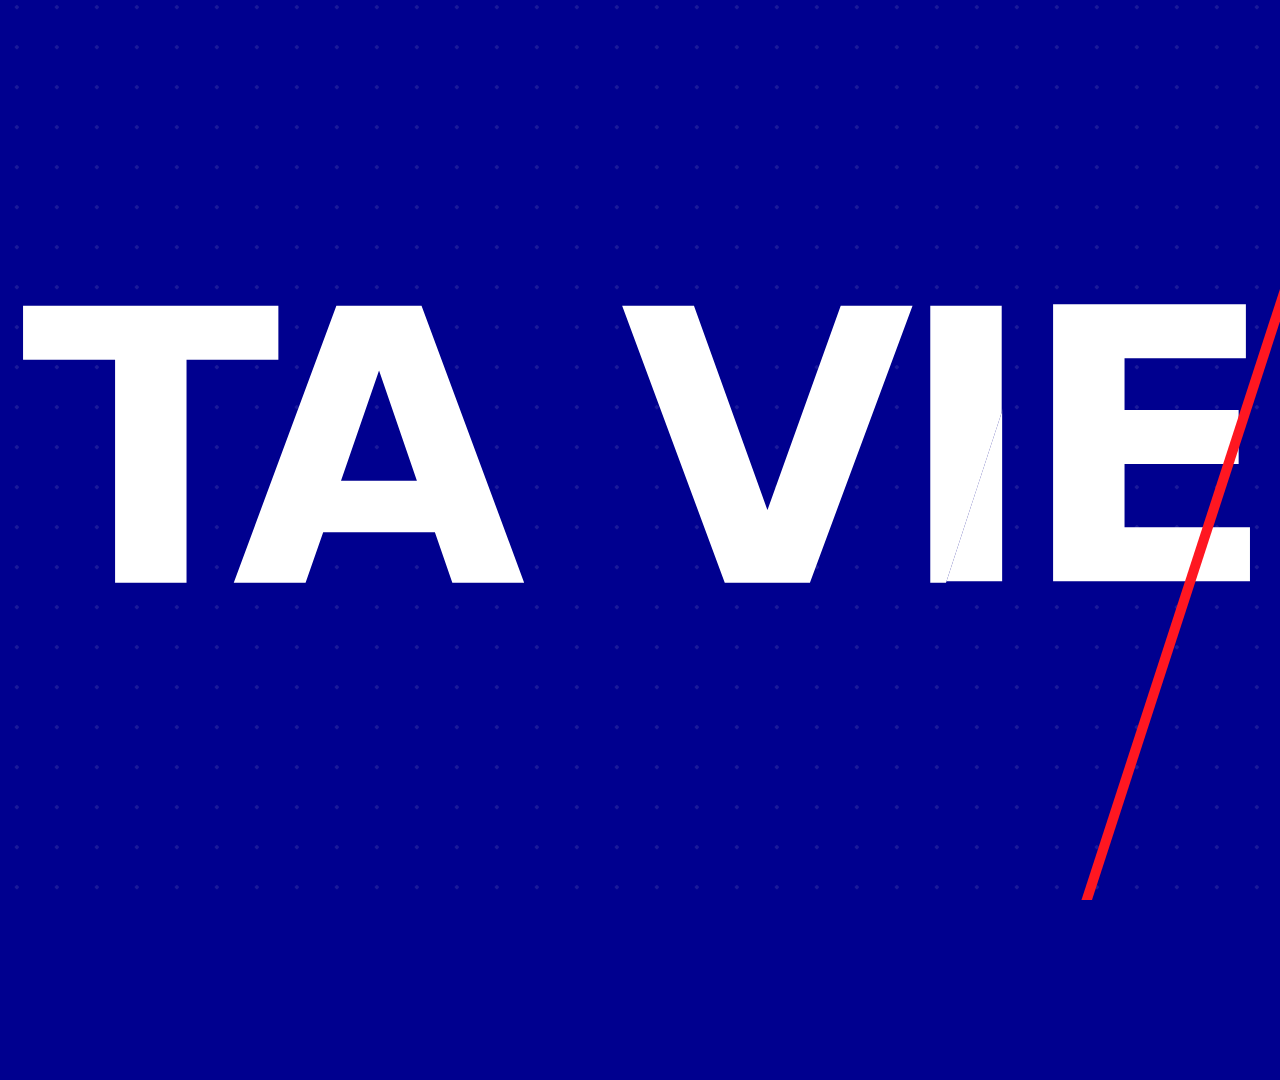
==== commit 40156915: "Relais motion v3: kinetic concept built around the relay slash Typographic intro (split cut, life-mo" ====
--- a/relais/motion/index.html
+++ b/relais/motion/index.html
@@ -4,123 +4,152 @@
 <meta charset="utf-8">
 <title>Relais by AXA — Motion</title>
 <style>
-  :root {
-    --axa: #00008F;
-    --red: #FF1721;
-    --ink: #0B0B3B;
-    --paper: #F3F4FA;
-  }
+  :root { --axa: #00008F; --red: #FF1721; --paper: #F2F3F9; --ink: #0E0E1A; }
   * { box-sizing: border-box; margin: 0; padding: 0; }
-  html, body { width: 1920px; height: 1080px; overflow: hidden; background: var(--paper); }
-  body { font-family: "Inter", system-ui, sans-serif; color: var(--ink); -webkit-font-smoothing: antialiased; }
-  #stage { position: absolute; inset: 0; overflow: hidden; background: var(--paper); }
-  .abs { position: absolute; will-change: transform, opacity; }
-
-  /* light background decor */
-  #grid { inset: 0; background-image: radial-gradient(rgba(0,0,143,.10) 1.6px, transparent 1.6px); background-size: 36px 36px; }
-  #blob { width: 1100px; height: 1100px; border-radius: 50%; background: radial-gradient(circle, rgba(0,0,143,.10), rgba(0,0,143,0) 65%); left: 0; top: 0; }
-  #bignum { font-weight: 900; font-size: 560px; line-height: 1; color: rgba(0,0,143,.045); letter-spacing: -30px; top: 230px; }
-
-  /* blue layer */
-  #blue { inset: 0; background: var(--axa); z-index: 10; }
-  #blue .sky { position: absolute; left: 0; right: 0; bottom: 0; height: 330px; opacity: .55; }
-  #slash { z-index: 11; width: 260px; height: 2400px; background: var(--red); left: 0; top: -660px; }
-
-  .word { font-weight: 800; color: #fff; font-size: 140px; letter-spacing: -4px; white-space: nowrap; }
-  .mask { overflow: hidden; position: absolute; left: 0; right: 0; text-align: center; }
-  .mask > div { display: inline-block; }
-  .tagline { font-weight: 800; color: #fff; font-size: 110px; letter-spacing: -3px; line-height: 1.05; }
+  html, body { width: 1920px; height: 1080px; overflow: hidden; background: var(--axa); }
+  body { font-family: "Inter Display", "Inter", system-ui, sans-serif; -webkit-font-smoothing: antialiased; }
+  #stage { position: absolute; inset: 0; overflow: hidden; perspective: 2600px; perspective-origin: 960px 540px; }
+  .abs { position: absolute; }
+  .layer { position: absolute; inset: 0; overflow: hidden; }
+  .dots { position: absolute; inset: -60px; background-size: 40px 40px; }
+  .blue  { background: var(--axa); }
+  .blue .dots, .red .dots { background-image: radial-gradient(rgba(255,255,255,.10) 1.7px, transparent 1.7px); }
+  .paper { background: var(--paper); }
+  .paper .dots { background-image: radial-gradient(rgba(0,0,143,.11) 1.7px, transparent 1.7px); }
+  .red { background: var(--red); }
+
+  /* giant type */
+  .big { position: absolute; top: 0; bottom: 0; display: flex; flex-direction: column; justify-content: center; font-weight: 900; letter-spacing: -0.045em; line-height: .9; text-transform: uppercase; }
+  .big .m { overflow: hidden; padding: 0 .04em .06em; }
+  .big .m > span { display: inline-block; white-space: nowrap; }
+  .big.left { left: 110px; align-items: flex-start; }
+  .big.right { right: 110px; align-items: flex-end; text-align: right; }
+  .paper .big { color: var(--axa); }  .paper .big i { color: var(--red); }
+  .blue .big { color: #fff; }         .blue .big i { color: var(--red); }
+  .red .big { color: #fff; }          .red .big i { color: var(--axa); }
+  .big i { font-style: normal; }
+
+  /* intro */
+  .full { position: absolute; inset: 0; display: flex; align-items: center; justify-content: center; color: #fff; font-weight: 900; letter-spacing: -0.05em; white-space: nowrap; text-transform: uppercase; }
+  #cut { width: 10px; height: 1500px; background: var(--red); left: 955px; top: -210px; transform-origin: 50% 100%; }
+  #picker { position: absolute; inset: 0; perspective: 1400px; }
+  .row { position: absolute; left: 0; right: 0; top: 440px; height: 200px; text-align: center; color: #fff; font-weight: 900; font-size: 150px; letter-spacing: -0.045em; line-height: 200px; text-transform: uppercase; white-space: nowrap; }
+  #aussi { color: var(--red); }
 
   /* logo */
-  .logo { color: #fff; }
-  .logo .name { font-weight: 800; font-size: 200px; letter-spacing: -7px; line-height: 1; display: inline-block; vertical-align: top; }
-  .logo .bar { display: inline-block; width: 44px; height: 168px; background: var(--red); transform: skewX(-18deg); margin-left: 34px; margin-top: 22px; vertical-align: top; transform-origin: bottom; }
-  .logo .by { font-weight: 800; font-size: 64px; letter-spacing: -1px; margin-top: 4px; }
-
-  /* phone */
-  .phone { width: 408px; height: 852px; border-radius: 64px; background: #0E0E1A; padding: 14px;
-           box-shadow: 0 60px 120px -30px rgba(0,0,80,.45), 0 30px 60px -30px rgba(0,0,0,.35), inset 0 0 0 2px #2A2A3A; }
-  .phone .scr { position: relative; width: 380px; height: 824px; border-radius: 50px; overflow: hidden; background: #fff; }
-  .phone .scr img { position: absolute; left: 0; top: 0; width: 380px; height: 824px; }
-  .phone .island { position: absolute; left: 50%; top: 24px; width: 112px; height: 32px; margin-left: -56px; background: #0E0E1A; border-radius: 20px; z-index: 5; }
-  .tap { width: 64px; height: 64px; margin: -32px 0 0 -32px; border-radius: 50%; background: rgba(255,23,33,.28); border: 3px solid rgba(255,23,33,.9); z-index: 6; }
-
-  /* feature copy: number + key notion only */
-  .copy { width: 820px; top: 400px; }
-  .copy .num { font-size: 30px; font-weight: 800; color: var(--red); letter-spacing: 1px; display: flex; align-items: center; gap: 18px; }
-  .copy .num b { display: inline-block; width: 16px; height: 42px; background: var(--red); transform: skewX(-18deg); }
-  .copy h2 { font-size: 104px; line-height: 1.02; font-weight: 800; letter-spacing: -4px; color: var(--axa); margin-top: 26px; }
-  .copy .line { display: block; white-space: nowrap; }
-
-  /* progress dots */
-  #dots { left: 50%; bottom: 52px; transform: translateX(-50%); display: flex; gap: 12px; }
-  #dots i { display: block; height: 8px; width: 8px; border-radius: 4px; background: rgba(0,0,143,.18); }
-
-  /* outro */
-  .outro-copy { color: #fff; }
-  .outro-copy .tag { font-size: 72px; font-weight: 800; letter-spacing: -2px; line-height: 1.1; }
+  .logo { position: absolute; color: #fff; white-space: nowrap; }
+  .logo .name { font-weight: 900; font-size: 230px; letter-spacing: -0.04em; line-height: 1; display: inline-block; vertical-align: top; }
+  .logo .bar { display: inline-block; width: 50px; height: 190px; background: var(--red); margin-left: 40px; margin-top: 26px; vertical-align: top; transform-origin: 50% 100%; }
+  .logo .by { font-weight: 800; font-size: 72px; letter-spacing: -0.02em; margin-top: 2px; }
+  #tagline { color: #fff; font-weight: 800; font-size: 60px; letter-spacing: -0.03em; }
+  #tagline .m { overflow: hidden; display: inline-block; vertical-align: top; padding-bottom: 8px; }
+  #tagline .m > span { display: inline-block; }
+
+  /* wipe band + morph */
+  #band { inset: 0; pointer-events: none; }
+  #morph { left: 0; top: 0; background: var(--red); }
+
+  /* phone in 3D */
+  #phone { left: 0; top: 0; width: 408px; height: 852px; transform-origin: 0 0; transform-style: preserve-3d; }
+  .front, .back { position: absolute; inset: 0; transform-style: preserve-3d; }
+  .front > *, .back { backface-visibility: hidden; -webkit-backface-visibility: hidden; }
+  .body { position: absolute; inset: 0; border-radius: 64px; background: var(--ink); box-shadow: inset 0 0 0 2px #2C2C40; }
+  .scr { position: absolute; left: 14px; top: 14px; width: 380px; height: 824px; border-radius: 50px; overflow: hidden; background: #fff; }
+  .scr img { position: absolute; left: 0; top: 0; width: 380px; height: 824px; }
+  .island { position: absolute; left: 148px; top: 38px; width: 112px; height: 32px; background: var(--ink); border-radius: 20px; }
+  #dim { position: absolute; inset: 0; background: #06063A; opacity: 0; }
+  .ring { position: absolute; width: 60px; height: 60px; margin: -30px 0 0 -30px; border-radius: 50%; border: 4px solid; opacity: 0; }
+  .pop { position: absolute; border-radius: 16px; overflow: hidden; opacity: 0; }
+  .pop img { display: block; width: 100%; height: 100%; }
+  .back { transform: rotateY(180deg); border-radius: 64px; background: linear-gradient(150deg, #1D1D33, #0B0B16); box-shadow: inset 0 0 0 2px #2C2C40; }
+  .back .cam { position: absolute; left: 30px; top: 30px; width: 130px; height: 130px; border-radius: 38px; background: #15152A; box-shadow: inset 0 0 0 2px #2C2C40; }
+  .back .cam i { position: absolute; width: 44px; height: 44px; border-radius: 50%; background: #05050C; box-shadow: inset 0 0 0 5px #23233A; }
+  .back .mark { position: absolute; left: 0; right: 0; top: 380px; text-align: center; color: #fff; font-weight: 900; font-size: 64px; letter-spacing: -0.04em; }
+  .back .mark b { display: inline-block; width: 14px; height: 52px; background: var(--red); transform: skewX(-18deg); margin-left: 12px; vertical-align: -4px; }
+  .shadow { position: absolute; left: 0; top: 0; width: 420px; height: 70px; border-radius: 50%; background: radial-gradient(closest-side, rgba(0,0,40,.35), rgba(0,0,40,0)); }
+  .tgl { position: absolute; width: 46px; height: 28px; border-radius: 14px; }
+  .tgl b { position: absolute; top: 3px; left: 3px; width: 22px; height: 22px; border-radius: 50%; background: #fff; box-shadow: 0 1px 3px rgba(0,0,0,.3); }
+  .bar2 { position: absolute; height: 6px; border-radius: 3px; background: #E4E6F2; overflow: hidden; }
+  .bar2 b { position: absolute; left: 0; top: 0; bottom: 0; background: var(--axa); border-radius: 3px; }
 </style>
 </head>
 <body>
 <div id="stage">
-  <div id="grid" class="abs"></div>
-  <div id="blob" class="abs"></div>
-  <div id="bignum" class="abs">01</div>
-
-  <div class="copy abs" id="c1">
-    <div class="num"><b></b>01</div>
-    <h2><span class="line">Avance</span><span class="line">étape par étape.</span></h2>
-  </div>
-  <div class="copy abs" id="c2">
-    <div class="num"><b></b>02</div>
-    <h2><span class="line">Ton bouclier</span><span class="line">cyber.</span></h2>
-  </div>
-  <div class="copy abs" id="c3">
-    <div class="num"><b></b>03</div>
-    <h2><span class="line">Un pépin ?</span><span class="line">On gère.</span></h2>
-  </div>
-  <div class="copy abs" id="c4">
-    <div class="num"><b></b>04</div>
-    <h2><span class="line">Tes parents</span><span class="line">en relais.</span></h2>
-  </div>
-
-  <!-- outro side phones -->
-  <div class="phone abs" id="phoneL"><div class="scr"><img src="screens/s05.png"></div><div class="island"></div></div>
-  <div class="phone abs" id="phoneR"><div class="scr"><img src="screens/s15.png"></div><div class="island"></div></div>
-
-  <!-- main phone -->
-  <div class="phone abs" id="phone">
-    <div class="scr" id="scr">
-      <img id="s02" src="screens/s02.png"><img id="s04" src="screens/s04.png"><img id="s06" src="screens/s06.png">
-      <img id="s09" src="screens/s09.png"><img id="s10" src="screens/s10.png">
-      <img id="s11" src="screens/s11.png"><img id="s12" src="screens/s12.png">
-      <img id="s13" src="screens/s13.png">
-      <div class="tap abs" id="tap"></div>
-    </div>
-    <div class="island"></div>
-  </div>
-
-  <div id="dots" class="abs"><i></i><i></i><i></i><i></i></div>
-
-  <!-- blue layer: intro + outro -->
-  <div id="blue" class="abs">
-    <svg class="sky" viewBox="0 0 1920 330" preserveAspectRatio="none">
-      <path fill="#2B2BC9" d="M0 [base64]"/>
-    </svg>
-    <div class="mask abs" id="w1" style="top:400px"><div class="word">Premier appart.</div></div>
-    <div class="mask abs" id="w2" style="top:400px"><div class="word">Premier job.</div></div>
-    <div class="mask abs" id="w3" style="top:400px"><div class="word">Permis.</div></div>
-    <div class="mask abs" id="t1" style="top:355px"><div class="tagline">Ta vie change,</div></div>
-    <div class="mask abs" id="t2" style="top:480px"><div class="tagline">ta protection aussi.</div></div>
-    <div class="abs logo" id="logo" style="left:0;top:0">
-      <div><span class="name">Relais</span><span class="bar" id="logobar"></span></div>
-      <div class="by">by AXA</div>
-    </div>
-    <div class="abs outro-copy" id="outro" style="left:170px;top:520px">
-      <div class="tag">À toi de jouer.<br>On reste là.</div>
+
+  <!-- ===== INTRO ===== -->
+  <div class="layer blue" id="Lintro">
+    <div class="dots"></div>
+    <div class="full" id="tv1" style="font-size:380px">Ta vie</div>
+    <div class="full" id="tv2" style="font-size:380px">Ta vie</div>
+    <div class="abs" id="cut"></div>
+    <div class="full" id="change" style="font-size:330px">Change<span style="color:var(--red)">.</span></div>
+    <div id="picker">
+      <div class="row">Premier appart</div><div class="row">Premier job</div><div class="row">Alternance</div>
+      <div class="row">Permis</div><div class="row">L'étranger</div><div class="row">Ta protection</div>
+      <div class="row" id="aussi">aussi.</div>
     </div>
   </div>
-  <div id="slash" class="abs"></div>
+
+  <!-- ===== LOGO ===== -->
+  <div class="layer blue" id="Llogo">
+    <div class="dots"></div>
+    <div class="logo" id="logo1"><div><span class="name">Relais</span><span class="bar" id="bar1"></span></div><div class="by">by AXA</div></div>
+  </div>
+
+  <!-- ===== FEATURES ===== -->
+  <div class="layer paper" id="L1"><div class="dots"></div>
+    <div class="big left"><div class="m"><span>Étape par</span></div><div class="m"><span>étape<i>.</i></span></div></div></div>
+  <div class="layer blue" id="L2"><div class="dots"></div>
+    <div class="big right"><div class="m"><span>Bouclier</span></div><div class="m"><span>cyber<i>.</i></span></div></div></div>
+  <div class="layer red" id="L3"><div class="dots"></div>
+    <div class="big left"><div class="m"><span>Un pépin ?</span></div><div class="m"><span>On gère<i>.</i></span></div></div></div>
+  <div class="layer paper" id="L4"><div class="dots"></div>
+    <div class="big right"><div class="m"><span>Tes parents</span></div><div class="m"><span>en relais<i>.</i></span></div></div></div>
+
+  <!-- ===== OUTRO ===== -->
+  <div class="layer blue" id="Lout"><div class="dots"></div>
+    <div class="logo" id="logo2" style="left:0;right:0;top:300px;text-align:center">
+      <div style="display:inline-block;white-space:nowrap"><span class="m" style="overflow:hidden;display:inline-block;vertical-align:top"><span class="name" id="name2">Relais</span></span><span class="bar" id="bar2"></span></div>
+      <div class="by" id="by2">by AXA</div>
+    </div>
+    <div class="abs" id="tagline" style="left:0;right:0;top:700px;text-align:center">
+      <span class="m"><span>À toi de jouer.</span></span>&nbsp;<span class="m"><span>On reste là.</span></span>
+    </div>
+  </div>
+
+  <div class="abs" id="band"></div>
+  <div class="abs shadow" id="pshadow"></div>
+
+  <!-- phone -->
+  <div class="abs" id="phone">
+    <div class="front">
+      <div class="body"></div>
+      <div class="scr" id="scr">
+        <img id="s04" src="screens/s04.png"><img id="s09" src="screens/s09.png">
+        <img id="s11" src="screens/s11.png"><img id="s12" src="screens/s12.png"><img id="s13" src="screens/s13.png">
+        <div id="dim"></div>
+        <div class="ring" id="rg1"></div><div class="ring" id="rg2"></div><div class="ring" id="rg3"></div>
+        <div class="ring" id="rgOk"></div>
+      </div>
+      <div class="island"></div>
+      <div class="pop" id="p_card"><img src="screens/pop_card.png"><div class="bar2" id="cardbar"><b></b></div></div>
+      <div class="pop" id="p_alertA"><img src="screens/pop_alertA.png"></div>
+      <div class="pop" id="p_alertB"><img src="screens/pop_alertB.png"></div>
+      <div class="pop" id="p_t1"><img src="screens/pop_t1.png"></div>
+      <div class="pop" id="p_t2"><img src="screens/pop_t2.png"></div>
+      <div class="pop" id="p_t3"><img src="screens/pop_t3.png"></div>
+      <div class="pop" id="p_t4"><img src="screens/pop_t4.png"></div>
+      <div class="pop" id="p_r1"><img src="screens/pop_r1.png"></div>
+      <div class="pop" id="p_r2"><img src="screens/pop_r2.png"><div class="tgl" id="tgl"><b></b></div></div>
+      <div class="pop" id="p_r3"><img src="screens/pop_r3.png"></div>
+    </div>
+    <div class="back">
+      <div class="cam"><i style="left:14px;top:14px"></i><i style="left:72px;top:14px"></i><i style="left:14px;top:72px"></i></div>
+      <div class="mark">Relais<b></b></div>
+    </div>
+  </div>
+
+  <div class="abs" id="morph"></div>
 </div>
 
 <script>
@@ -131,198 +160,312 @@
 const eOut = p => 1 - Math.pow(1 - p, 3);
 const eIn = p => p * p * p;
 const eIO = p => p < .5 ? 4 * p * p * p : 1 - Math.pow(-2 * p + 2, 3) / 2;
-const eBack = p => { const c = 1.4, c3 = c + 1; return 1 + c3 * Math.pow(p - 1, 3) + c * Math.pow(p - 1, 2); };
-const set = (el, tf, op) => { el.style.transform = tf; if (op !== undefined) el.style.opacity = op; };
-
-const DURATION = 30;
-const PX = 380 / 285; // screen-sheet px -> phone px
-
-// ---------- timing ----------
-const WORD = 0.95;                 // each life-moment word
-const TAG_IN = 3.15, TAG_OUT = 5.3; // "Ta vie change, ta protection aussi."
-const LOGO_IN = 5.45;              // logo build
-const WIPE = 7.1;                  // blue wipes out to the app scenes
-const S = 1.2;                     // scene start offset after wipe
-// [start, end, phone side, copy id]
-const scenes = [
-  [7.4, 12.6, 'R', 'c1'],
-  [12.6, 17.2, 'L', 'c2'],
-  [17.2, 21.8, 'R', 'c3'],
-  [21.8, 25.9, 'L', 'c4'],
+const xOut = p => p >= 1 ? 1 : 1 - Math.pow(2, -10 * p);
+const xIn = p => p <= 0 ? 0 : Math.pow(2, 10 * p - 10);
+const xIO = p => p <= 0 ? 0 : p >= 1 ? 1 : p < .5 ? Math.pow(2, 20 * p - 10) / 2 : (2 - Math.pow(2, -20 * p + 10)) / 2;
+const back = (p, c = 1.6) => 1 + (c + 1) * Math.pow(p - 1, 3) + c * Math.pow(p - 1, 2);
+const tf = (el, s, o) => { el.style.transform = s; if (o !== undefined) el.style.opacity = o; };
+const show = (el, v) => el.style.visibility = v ? 'visible' : 'hidden';
+
+const DURATION = 22;
+const K = 380 / 285;            // sheet px -> phone screen px
+const SX = 14, SY = 14;          // screen offset inside phone
+
+// ---------------- key times ----------------
+const T = {
+  cut: 1.0, change: 1.45, pick: 2.3, pickEnd: 3.45, aussi: 3.5,
+  logoWipe: 4.3, slam: 4.72, morph: 5.7, reveal1: 6.1,
+  B1: 9.6, B2: 12.6, B3: 15.6, out: 18.0, zoom: 18.55, cutOut: 19.2,
+};
+const scenes = [ // [start, side of phone]
+  [T.reveal1, 'R'], [T.B1, 'L'], [T.B2, 'R'], [T.B3, 'L'],
 ];
-const OUTRO = 25.9;
-
-// ---------- phone screen timeline ----------
-// [time the slide starts, screen id, tap {x,y} in sheet px or null]
-const flow = [
-  [0,     's02', null],
-  [9.3,   's04', [142, 192]],
-  [11.0,  's06', [144, 155]],
-  [12.7,  's09', null],
-  [14.9,  's10', [144, 305]],
-  [17.3,  's11', null],
-  [19.5,  's12', [208, 184]],
-  [21.9,  's13', null],
-];
-const SLIDE = 0.7, TAP = 0.6;
-const allScreens = flow.map(f => f[1]);
-
-function renderScreens(t) {
-  let cur = 0;
-  for (let i = 0; i < flow.length; i++) if (t >= flow[i][0]) cur = i;
-  allScreens.forEach((id, i) => {
-    const el = $(id);
-    if (i === cur) {
-      const p = i === 0 ? 1 : eIO(seg(t, flow[i][0], flow[i][0] + SLIDE));
-      set(el, `translateX(${(1 - p) * 380}px)`, 1);
-      el.style.zIndex = 2;
-    } else if (i === cur - 1) {
-      const p = eIO(seg(t, flow[cur][0], flow[cur][0] + SLIDE));
-      set(el, `translateX(${-p * 120}px)`, 1 - p * 0.5);
-      el.style.zIndex = 1;
-    } else { el.style.opacity = 0; el.style.zIndex = 0; }
-  });
-  const tap = $('tap'); tap.style.opacity = 0;
-  for (const [time, , pos] of flow) {
-    if (!pos) continue;
-    const p = seg(t, time - TAP, time + 0.15);
-    if (p > 0 && p < 1) {
-      tap.style.left = pos[0] * PX + 'px'; tap.style.top = pos[1] * PX + 'px';
-      const s = p < .4 ? lerp(1.4, .8, eOut(p / .4)) : lerp(.8, 1.6, (p - .4) / .6);
-      set(tap, `scale(${s})`, p < .4 ? eOut(p / .4) : 1 - (p - .4) / .6);
+const PX = { R: 1390, L: 530 }, RY = { R: -24, L: 24 };
+const PSCALE = 0.94;
+
+// ---------------- init: fit giant type, place pops ----------------
+document.querySelectorAll('.big').forEach(b => {
+  let fs = 210; b.style.fontSize = fs + 'px';
+  const w = () => Math.max(...[...b.querySelectorAll('.m > span')].map(s => s.getBoundingClientRect().width));
+  while (w() > 1000 && fs > 80) { fs -= 4; b.style.fontSize = fs + 'px'; }
+});
+const pops = {
+  p_card: [14, 128, 272, 210], p_alertA: [14, 284, 271, 337], p_alertB: [14, 345, 271, 397],
+  p_t1: [14, 129, 139, 218], p_t2: [145, 129, 272, 218], p_t3: [14, 223, 139, 301], p_t4: [145, 223, 272, 301],
+  p_r1: [14, 214, 272, 251], p_r2: [14, 257, 272, 296], p_r3: [14, 302, 272, 340],
+};
+for (const [id, [x0, y0, x1, y1]] of Object.entries(pops)) {
+  const el = $(id);
+  el.style.left = SX + x0 * K + 'px'; el.style.top = SY + y0 * K + 'px';
+  el.style.width = (x1 - x0) * K + 'px'; el.style.height = (y1 - y0) * K + 'px';
+}
+// progress bar overlay on the "Premier appart" card (local 25..260, y 177..181)
+Object.assign($('cardbar').style, { left: (24.5 - 14) * K + 'px', top: (176.6 - 128) * K + 'px', width: (260 - 24.5) * K + 'px' });
+// toggle overlay on the "Cyber" row (local 226..260, y 266..287)
+Object.assign($('tgl').style, { left: (225.5 - 14) * K + 'px', top: (265.5 - 257) * K + 'px' });
+// ring anchors
+const anchor = (id, x, y, color) => { const r = $(id); r.style.left = x * K + 'px'; r.style.top = y * K + 'px'; r.style.borderColor = color; };
+['rg1', 'rg2', 'rg3'].forEach(id => anchor(id, 142.5, 105, '#FF8A00'));
+anchor('rgOk', 143, 126, '#1DB954');
+// logo slash geometry (for the morph)
+const bar1 = $('bar1');
+const logo1 = $('logo1');
+logo1.style.left = (960 - logo1.offsetWidth / 2) + 'px';
+logo1.style.top = (540 - logo1.offsetHeight / 2) + 'px';
+const BR = bar1.getBoundingClientRect();
+
+// ---------------- helpers ----------------
+// diagonal wipe: revealed region is left of a "/" edge at x = X (top) .. X-420 (bottom)
+const SLANT = 420;
+function wipeX(p) { return lerp(-40, 1920 + SLANT + 40, p); }
+function wipeClip(p) {
+  if (p <= 0) return 'polygon(0 0,0 0,0 0)';
+  if (p >= 1) return 'none';
+  const X = wipeX(p);
+  return `polygon(-10px -10px, ${X}px -10px, ${X - SLANT}px 1090px, -10px 1090px)`;
+}
+function bandFor(p, color, w = 200) {
+  const b = $('band');
+  if (p <= 0 || p >= 1) { b.style.opacity = 0; return; }
+  const X = wipeX(p);
+  b.style.opacity = 1; b.style.background = color;
+  b.style.clipPath = `polygon(${X}px -10px, ${X + w}px -10px, ${X + w - SLANT}px 1090px, ${X - SLANT}px 1090px)`;
+}
+function lines(container, t0, stagger = 0.11, dur = 0.7) {
+  container.querySelectorAll('.m > span').forEach((s, i) => {
+    const p = xOut(seg(t, t0 + i * stagger, t0 + i * stagger + dur));
+    s.style.transform = `translateY(${(1 - p) * 110}%)`;
+  });
+}
+let t = 0;
+
+function popAmt(tIn, tOut, d = 0.55) {
+  return back(seg(t, tIn, tIn + d), 1.3) * (1 - eIn(seg(t, tOut, tOut + 0.3)));
+}
+function setPop(id, p, z = 150, extra = '') {
+  z = z * 1.7;
+  const el = $(id);
+  el.style.opacity = p > 0.002 ? 1 : 0;
+  const side = t < T.B1 || (t >= T.B2 && t < T.B3) ? 1 : -1;
+  el.style.transform = `translateX(${side * p * 34}px) translateZ(${p * z}px) scale(${1 + 0.2 * p}) ${extra}`;
+  el.style.boxShadow = `0 ${p * 40}px ${p * 70}px -${p * 10}px rgba(0,0,60,${0.45 * clamp(p)})`;
+}
+function ring(id, t0, dur, maxS) {
+  const p = seg(t, t0, t0 + dur), el = $(id);
+  el.style.opacity = p > 0 && p < 1 ? (1 - p) : 0;
+  el.style.transform = `scale(${lerp(0.6, maxS, xOut(p))})`;
+}
+
+// ---------------- render ----------------
+function render(time) {
+  t = time;
+  // drifting dot grids
+  document.querySelectorAll('.dots').forEach((d, i) => d.style.transform = `translate(${(t * 14 + i * 7) % 40}px, ${(t * 6) % 40}px)`);
+
+  // ===== INTRO: TA VIE -> cut -> CHANGE. =====
+  const slam = xOut(seg(t, 0, 0.45));
+  const split = xIO(seg(t, T.cut + 0.18, T.cut + 0.75));
+  const dx = 0.31, dy = -0.95, d = split * 900;
+  const tv1 = $('tv1'), tv2 = $('tv2');
+  tv1.style.clipPath = 'polygon(-2000px -100px, 1169px -100px, 751px 1180px, -2000px 1180px)';
+  tv2.style.clipPath = 'polygon(1169px -100px, 4000px -100px, 4000px 1180px, 751px 1180px)';
+  const base = `scale(${lerp(1.6, 1, slam)})`;
+  tf(tv1, `translate(${-dx * d}px, ${-dy * d}px) ${base}`, t < 0.02 ? 0 : clamp(slam * 3) * (1 - split));
+  tf(tv2, `translate(${dx * d}px, ${dy * d}px) ${base}`, t < 0.02 ? 0 : clamp(slam * 3) * (1 - split));
+  const cutIn = xOut(seg(t, T.cut, T.cut + 0.2)), cutOut = seg(t, T.cut + 0.35, T.cut + 0.6);
+  tf($('cut'), `rotate(18deg) scaleY(${cutIn})`, cutIn > 0 ? 1 - cutOut : 0);
+  const ch = xOut(seg(t, T.change, T.change + 0.7));
+  const chOut = xIn(seg(t, T.pick, T.pick + 0.3));
+  tf($('change'), `translateY(${-chOut * 300}px) scale(${lerp(.7, 1, ch)}) scaleY(${1 - chOut * .7})`, t > T.change ? clamp(ch * 2) * (1 - chOut) : 0);
+
+  // picker wheel
+  const rows = [...document.querySelectorAll('#picker .row')];
+  const pp = xOut(seg(t, T.pick + 0.1, T.pickEnd));
+  const pos = lerp(-2.5, 5, pp);
+  const settle = xOut(seg(t, T.aussi, T.aussi + 0.5));
+  rows.forEach((r, i) => {
+    if (r.id === 'aussi') {
+      const a = back(seg(t, T.aussi, T.aussi + 0.45), 2);
+      tf(r, `translateY(${lerp(120, 95, settle)}px) scale(${lerp(1.8, 1, clamp(a))})`, t > T.aussi ? clamp(seg(t, T.aussi, T.aussi + 0.12)) : 0);
+      return;
+    }
+    const k = i - pos;
+    let op = clamp(1 - Math.abs(k) * 0.55) ;
+    if (i !== 5) op *= 1 - settle; else op = Math.max(op, 0);
+    const y = k * 200 - (i === 5 ? settle * 95 : 0);
+    tf(r, `translateY(${y}px) rotateX(${-k * 32}deg)`, t > T.pick + 0.1 && t < T.logoWipe + 0.6 ? op : 0);
+  });
+
+  // ===== LOGO =====
+  const Llogo = $('Llogo');
+  const lw = xIO(seg(t, T.logoWipe, T.logoWipe + 0.5));
+  Llogo.style.clipPath = wipeClip(lw);
+  show(Llogo, t >= T.logoWipe && t < T.reveal1 + 0.8);
+  const sl = back(seg(t, T.slam, T.slam + 0.4), 2.2);
+  const mo = seg(t, T.morph, T.morph + 0.85);
+  bar1.style.transform = `skewX(-18deg) scaleY(${clamp(sl, 0, 1.3)})`;
+  bar1.style.opacity = t < T.morph ? 1 : 0;
+  const lgOut = xIn(seg(t, T.morph - 0.05, T.morph + 0.3));
+  logo1.querySelector('.name').style.transform = `translateX(${-lgOut * 260}px)`;
+  logo1.querySelector('.name').style.opacity = 1 - lgOut;
+  logo1.querySelector('.by').style.transform = `translateX(${-lgOut * 200}px)`;
+  logo1.querySelector('.by').style.opacity = 1 - lgOut;
+  logo1.style.transform = `scale(${lerp(1.04, 1, xOut(seg(t, T.slam, T.slam + 0.6)))})`;
+
+  // ===== MORPH: logo slash -> phone =====
+  const morph = $('morph');
+  const mp = xIO(mo);
+  if (t >= T.morph && t < T.morph + 0.9) {
+    const W = 408 * PSCALE, H = 852 * PSCALE;
+    const cx = lerp(BR.left + BR.width / 2, PX.R, mp), cy = lerp(BR.top + BR.height / 2, 540, mp);
+    const w = lerp(50, W, mp), h = lerp(190, H, mp);
+    Object.assign(morph.style, {
+      left: cx - w / 2 + 'px', top: cy - h / 2 + 'px', width: w + 'px', height: h + 'px',
+      borderRadius: lerp(0, 60, mp) + 'px', opacity: 1 - seg(t, T.morph + 0.7, T.morph + 0.9),
+      background: `rgb(${Math.round(lerp(255, 14, seg(mp, 0.3, 1)))},${Math.round(lerp(23, 14, seg(mp, 0.3, 1)))},${Math.round(lerp(33, 26, seg(mp, 0.3, 1)))})`,
+    });
+    morph.style.transform = `skewX(${lerp(-18, 0, mp)}deg) rotate(${Math.sin(mp * Math.PI) * -8}deg)`;
+  } else morph.style.opacity = 0;
+
+  // ===== FEATURE LAYERS =====
+  const L1 = $('L1');
+  const r1 = xIO(seg(t, T.reveal1, T.reveal1 + 0.75));
+  show(L1, t >= T.reveal1 && t < T.B1 + 0.6);
+  L1.style.clipPath = r1 >= 1 ? 'none' : `circle(${r1 * 2300}px at ${PX.R}px 540px)`;
+  lines(L1, T.reveal1 + 0.45);
+
+  const wipes = [['L2', T.B1, 'var(--red)'], ['L3', T.B2, '#FFFFFF'], ['L4', T.B3, 'var(--axa)']];
+  let bandShown = false;
+  wipes.forEach(([id, B, col], i) => {
+    const L = $(id);
+    const p = xIO(seg(t, B - 0.35, B + 0.3));
+    L.style.clipPath = wipeClip(p);
+    show(L, t >= B - 0.35 && t < (wipes[i + 1] ? wipes[i + 1][1] + 0.6 : T.cutOut + 0.1));
+    lines(L, B + 0.12);
+    if (p > 0 && p < 1) { bandFor(p, col); bandShown = true; }
+  });
+  if (!bandShown) {
+    const p = xIO(seg(t, T.logoWipe, T.logoWipe + 0.5));
+    if (p > 0 && p < 1) bandFor(p, 'var(--red)', 260); else $('band').style.opacity = 0;
+  }
+  // gentle parallax of giant type
+  ['L1', 'L2', 'L3', 'L4'].forEach((id, i) => {
+    const B = scenes[i][0];
+    $(id).querySelector('.big').style.transform = `translateX(${(scenes[i][1] === 'R' ? -1 : 1) * (t - B) * 9}px)`;
+  });
+
+  // ===== PHONE =====
+  renderPhone();
+
+  // ===== OUTRO =====
+  const Lout = $('Lout');
+  show(Lout, t >= T.cutOut);
+  const o1 = t - T.cutOut;
+  const nm = xOut(seg(o1, 0.05, 0.75));
+  $('name2').style.transform = `translateY(${(1 - nm) * 105}%)`;
+  $('name2').style.display = 'inline-block';
+  const b2 = back(seg(o1, 0.3, 0.7), 2.2);
+  tf($('bar2'), `skewX(-18deg) scaleY(${clamp(b2, 0, 1.3)})`);
+  const by = xOut(seg(o1, 0.45, 1.0));
+  tf($('by2'), `translateY(${(1 - by) * 30}px)`, by);
+  $('tagline').querySelectorAll('.m > span').forEach((s, i) => {
+    const p = xOut(seg(o1, 0.85 + i * 0.25, 1.6 + i * 0.25));
+    s.style.transform = `translateY(${(1 - p) * 110}%)`;
+  });
+  const lg2 = xOut(seg(o1, 0, 2.5));
+  $('logo2').style.transform = `scale(${lerp(1.08, 1, lg2)})`;
+}
+
+function screenAt() {
+  if (t < T.B1) return 's04';
+  if (t < T.B2) return 's09';
+  if (t < T.B3) return t < 14.35 ? 's11' : 's12';
+  if (t < T.out + 0.3) return 's13';
+  return 's04';
+}
+
+function renderPhone() {
+  const ph = $('phone');
+  const visible = t >= T.morph + 0.7 && t < T.cutOut;
+  ph.style.visibility = visible ? 'visible' : 'hidden';
+  $('pshadow').style.opacity = 0;
+  if (!visible) return;
+
+  // ---- base pose by scene, with swings at boundaries ----
+  let x = PX.R, ry = RY.R, rx = 8, rz = 0, s = PSCALE, y = 540, lift = 0;
+  // arrival from the morph: flat -> tilted
+  const arr = xOut(seg(t, T.morph + 0.7, T.morph + 1.6));
+  ry = lerp(0, RY.R, arr); rx = lerp(0, 8, arr);
+  const swings = [[T.B1, 'R', 'L'], [T.B2, 'L', 'R'], [T.B3, 'R', 'L']];
+  for (const [B, a, b] of swings) {
+    if (t >= B - 0.45) {
+      const p = xIO(seg(t, B - 0.45, B + 0.5));
+      x = lerp(PX[a], PX[b], p);
+      ry = lerp(RY[a], RY[b], p) + (a === 'R' ? 1 : -1) * 360 * p;
+      s = PSCALE * (1 - 0.14 * Math.sin(p * Math.PI));
+      lift = -Math.sin(p * Math.PI) * 40;
+      rz = Math.sin(p * Math.PI) * (a === 'R' ? -6 : 6);
     }
   }
-}
-
-// ---------- feature scenes ----------
-const RIGHT = 1350, LEFT = 570, CY = 540, MOVE = 1.0;
-
-function phoneX(t) {
-  let x = scenes[0][2] === 'R' ? RIGHT : LEFT;
-  for (let i = 1; i < scenes.length; i++) {
-    const b = scenes[i][0];
-    const from = scenes[i - 1][2] === 'R' ? RIGHT : LEFT;
-    const to = scenes[i][2] === 'R' ? RIGHT : LEFT;
-    if (t >= b - MOVE / 2) x = lerp(from, to, eIO(seg(t, b - MOVE / 2, b + MOVE / 2)));
+  // idle float
+  ry += Math.sin(t * 0.9) * 3; rx += Math.sin(t * 0.7 + 1) * 2.5; y += Math.sin(t * 1.1) * 8;
+
+  // ---- outro: spin to front, then dive into the blue header ----
+  let pivX = 204, pivY = 426;
+  if (t >= T.out) {
+    const p = xIO(seg(t, T.out, T.zoom + 0.05));
+    x = lerp(PX.L, 960, p); y = lerp(540, 540, p);
+    ry = lerp(RY.L, 0, p) - 360 * p; rx = lerp(8, 0, p); rz = 0;
+    s = PSCALE; lift = -Math.sin(p * Math.PI) * 30;
+    const fx = SX + 215 * K, fy = SY + 62 * K;
+    const zp = seg(t, T.zoom, T.cutOut);
+    const pv = xIO(seg(t, T.zoom - 0.1, T.zoom + 0.35));
+    pivX = lerp(204, fx, pv); pivY = lerp(426, fy, pv);
+    s = PSCALE * Math.pow(48 / PSCALE, xIn(zp) * 0.35 + zp * zp * 0.65);
   }
-  return x;
-}
-
-function renderCopy(t) {
-  scenes.forEach(([a, b, side, id], i) => {
+  ph.style.transform = `translate(${x}px, ${y + lift}px) rotateZ(${rz}deg) rotateY(${ry}deg) rotateX(${rx}deg) scale(${s}) translate(${-pivX}px, ${-pivY}px)`;
+
+  // floor shadow
+  const sh = $('pshadow');
+  if (t < T.out) {
+    sh.style.opacity = 0.9 - Math.abs(lift) / 80;
+    sh.style.transform = `translate(${x - 210}px, ${y + 390}px) scale(${s})`;
+  }
+
+  // ---- screens ----
+  const cur = screenAt();
+  ['s04', 's09', 's11', 's12', 's13'].forEach(id => {
     const el = $(id);
-    el.style.left = (side === 'R' ? 200 : 1010) + 'px';
-    const last = i === scenes.length - 1;
-    const outP = last ? 0 : eIn(seg(t, b - 0.55, b - 0.05));
-    el.querySelectorAll('.num, .line').forEach((ln, j) => {
-      const p = eOut(seg(t, a + 0.35 + j * 0.12, a + 1.15 + j * 0.12));
-      set(ln, `translateY(${(1 - p) * 60}px)`, p * (1 - outP));
-    });
-    el.style.transform = `translateX(${(side === 'R' ? -1 : 1) * outP * 60}px)`;
-    el.style.opacity = (t > a - 0.1 && t < b + 0.1) || (last && t < OUTRO + 0.8) ? 1 : 0;
-  });
-  let idx = 0; scenes.forEach((s, i) => { if (t >= s[0]) idx = i; });
-  const s = scenes[idx];
-  const p = eOut(seg(t, s[0], s[0] + 1.2));
-  const bn = $('bignum');
-  bn.textContent = '0' + (idx + 1);
-  bn.style.left = (s[2] === 'R' ? 1000 : 120) + 'px';
-  set(bn, `translateY(${(1 - p) * 80}px)`, t > WIPE && t < OUTRO + 0.6 ? p : 0);
-  [...$('dots').children].forEach((d, i) => {
-    const on = i === idx;
-    d.style.width = on ? '44px' : '8px';
-    d.style.background = on ? 'var(--axa)' : 'rgba(0,0,143,.18)';
-  });
-}
-
-// ---------- master render ----------
-function render(t) {
-  // ===== INTRO (blue) =====
-  ['w1', 'w2', 'w3'].forEach((id, i) => {
-    const a = 0.3 + i * WORD, inner = $(id).firstElementChild;
-    const pin = eOut(seg(t, a, a + 0.4));
-    const pout = eIn(seg(t, a + WORD - 0.25, a + WORD));
-    set(inner, `translateY(${(1 - pin) * 170 - pout * 170}px)`, 1);
-    $(id).style.height = '180px';
-    $(id).style.opacity = t >= a && t < a + WORD ? 1 : 0;
-  });
-  ['t1', 't2'].forEach((id, i) => {
-    const a = TAG_IN + i * 0.25, inner = $(id).firstElementChild;
-    const p = eOut(seg(t, a, a + 0.6));
-    const out = eIn(seg(t, TAG_OUT - 0.3, TAG_OUT));
-    set(inner, `translateY(${(1 - p) * 135 - out * 135}px)`, 1);
-    $(id).style.height = '130px';
-    $(id).style.opacity = t > a && t < TAG_OUT ? 1 : 0;
-  });
-
-  const logo = $('logo');
-  const inIntro = t < WIPE + 0.5;
-  const lp = eOut(seg(t, LOGO_IN, LOGO_IN + 0.6));
-  const lo = eOut(seg(t, OUTRO + 1.0, OUTRO + 1.7));
-  if (inIntro) {
-    logo.style.left = '0px'; logo.style.right = '0px'; logo.style.top = '390px'; logo.style.textAlign = 'center';
-    logo.style.transformOrigin = 'center';
-    set(logo, `translateY(${(1 - lp) * 60}px) scale(${lerp(.92, 1, lp)})`, lp);
-  } else {
-    logo.style.left = '170px'; logo.style.right = 'auto'; logo.style.top = '220px'; logo.style.textAlign = 'left';
-    logo.style.transformOrigin = 'left top';
-    set(logo, `translateY(${(1 - lo) * 50}px) scale(.9)`, lo);
-  }
-  const bp = inIntro ? eBack(seg(t, LOGO_IN + 0.25, LOGO_IN + 0.75)) : eBack(seg(t, OUTRO + 1.3, OUTRO + 1.8));
-  $('logobar').style.transform = `skewX(-18deg) scaleY(${bp})`;
-
-  // blue layer wipes
-  const blue = $('blue'), slash = $('slash');
-  const wipeOut = eIO(seg(t, WIPE, WIPE + 0.8));
-  const wipeIn = eIO(seg(t, OUTRO - 0.1, OUTRO + 0.8));
-  if (t < WIPE + 1) {
-    blue.style.clipPath = `polygon(${wipeOut * 2600 - 400}px 0, 1920px 0, 1920px 1080px, ${wipeOut * 2600 - 750}px 1080px)`;
-    slash.style.opacity = wipeOut > 0 && wipeOut < 1 ? 1 : 0;
-    set(slash, `translateX(${wipeOut * 2600 - 560}px) skewX(-18deg)`);
-  } else if (t >= OUTRO - 0.1) {
-    const x = 2350 - wipeIn * 2700;
-    blue.style.clipPath = `polygon(${x + 350}px 0, 1920px 0, 1920px 1080px, ${x}px 1080px)`;
-    slash.style.opacity = wipeIn > 0 && wipeIn < 1 ? 1 : 0;
-    set(slash, `translateX(${x - 30}px) skewX(-18deg)`);
-  } else {
-    blue.style.clipPath = 'polygon(2000px 0, 2000px 0, 2000px 1080px, 2000px 1080px)';
-    slash.style.opacity = 0;
-  }
-  blue.querySelector('.sky').style.opacity = t < WIPE + 1 ? .55 : .35;
-  const op = eOut(seg(t, OUTRO + 1.6, OUTRO + 2.3));
-  set($('outro'), `translateY(${(1 - op) * 40}px)`, t > OUTRO ? op : 0);
-
-  // ===== PHONE =====
-  const fly = eOut(seg(t, WIPE + 0.1, WIPE + 1.2));
-  let px = phoneX(t), py = CY + (1 - fly) * 900;
-  const rot = (1 - fly) * 12;
-  const o = eIO(seg(t, OUTRO + 0.2, OUTRO + 1.2));
-  const OX = 1330;
-  px = lerp(px, OX, o);
-  const ph = $('phone');
-  ph.style.left = (px - 204) + 'px'; ph.style.top = (py - 426) + 'px';
-  let tf = `rotate(${rot}deg) scale(${lerp(1, .9, o)})`;
-  if (t > OUTRO + 2) tf += ` translateY(${Math.sin((t - OUTRO - 2) * 1.4) * 8}px)`;
-  set(ph, tf, 1);
-  ph.style.zIndex = t > OUTRO + 0.1 ? 30 : 3;
-  if (t > OUTRO + 0.5) {
-    allScreens.forEach(id => { const on = id === 's04'; $(id).style.opacity = on ? 1 : 0; $(id).style.transform = 'none'; $(id).style.zIndex = on ? 3 : 0; });
-    $('tap').style.opacity = 0;
-  } else renderScreens(t);
-  const sp = eOut(seg(t, OUTRO + 0.9, OUTRO + 1.9));
-  [['phoneL', -1], ['phoneR', 1]].forEach(([id, s]) => {
-    const el = $(id);
-    el.style.left = (OX - 204) + 'px'; el.style.top = (CY - 426) + 'px';
-    el.style.zIndex = 29;
-    set(el, `translateX(${s * sp * 300}px) translateY(${sp * 40}px) rotate(${s * sp * 9}deg) scale(.8)`, t > OUTRO + 0.7 ? clamp(sp * 2) : 0);
-  });
-
-  renderCopy(t);
-  const featVis = t > WIPE && t < OUTRO + 0.8;
-  scenes.forEach(s => { if (!featVis) $(s[3]).style.opacity = 0; });
-  $('dots').style.opacity = clamp(seg(t, WIPE + 0.6, WIPE + 1.1)) * (1 - seg(t, OUTRO - 0.3, OUTRO));
-  const bl = $('blob');
-  bl.style.left = (px - 550) + 'px'; bl.style.top = (CY - 550) + 'px';
+    if (id === 's12' && t >= 14.35 && t < T.B3) {
+      const p = xIO(seg(t, 14.35, 14.9));
+      tf(el, `translateX(${(1 - p) * 380}px)`, 1); el.style.zIndex = 2; return;
+    }
+    if (id === 's11' && t >= 14.35 && t < T.B3) {
+      const p = xIO(seg(t, 14.35, 14.9));
+      tf(el, `translateX(${-p * 140}px)`, 1 - p * 0.4); el.style.zIndex = 1; return;
+    }
+    tf(el, 'none', id === cur ? 1 : 0); el.style.zIndex = id === cur ? 2 : 0;
+  });
+
+  // ---- pops ----
+  const pc = popAmt(7.25, 9.05);
+  setPop('p_card', pc, 170);
+  $('cardbar').firstElementChild.style.width = 40 * xOut(seg(t, 7.6, 8.6)) + '%';
+  const a1 = popAmt(10.45, 12.0), a2 = popAmt(10.62, 12.05);
+  setPop('p_alertA', a1, 170); setPop('p_alertB', a2, 110);
+  const tiles = ['p_t1', 'p_t2', 'p_t3', 'p_t4'].map((id, i) => popAmt(13.0 + i * 0.09, 14.05 + (i === 1 ? 0.1 : 0)));
+  const press = Math.sin(seg(t, 13.75, 14.0) * Math.PI);
+  tiles.forEach((p, i) => setPop(['p_t1', 'p_t2', 'p_t3', 'p_t4'][i], p, i === 1 ? 190 - press * 80 : 120));
+  const rr = [popAmt(16.0, 17.65), popAmt(16.09, 17.7), popAmt(16.18, 17.75)];
+  rr.forEach((p, i) => setPop('p_r' + (i + 1), p, i === 1 ? 200 : 120));
+  const tg = xIO(seg(t, 16.75, 17.05));
+  $('tgl').style.background = `rgb(${Math.round(lerp(226, 0, tg))},${Math.round(lerp(228, 0, tg))},${Math.round(lerp(238, 143, tg))})`;
+  $('tgl').firstElementChild.style.transform = `translateX(${tg * 18}px)`;
+  $('dim').style.opacity = 0.55 * Math.max(pc, a1, ...tiles, ...rr, 0);
+
+  // ---- rings ----
+  ring('rg1', 9.95, 1.2, 4.5); ring('rg2', 10.35, 1.2, 4.5); ring('rg3', 10.75, 1.2, 4.5);
+  ring('rgOk', 14.85, 0.8, 3.2);
 }
 
 window.render = render;
